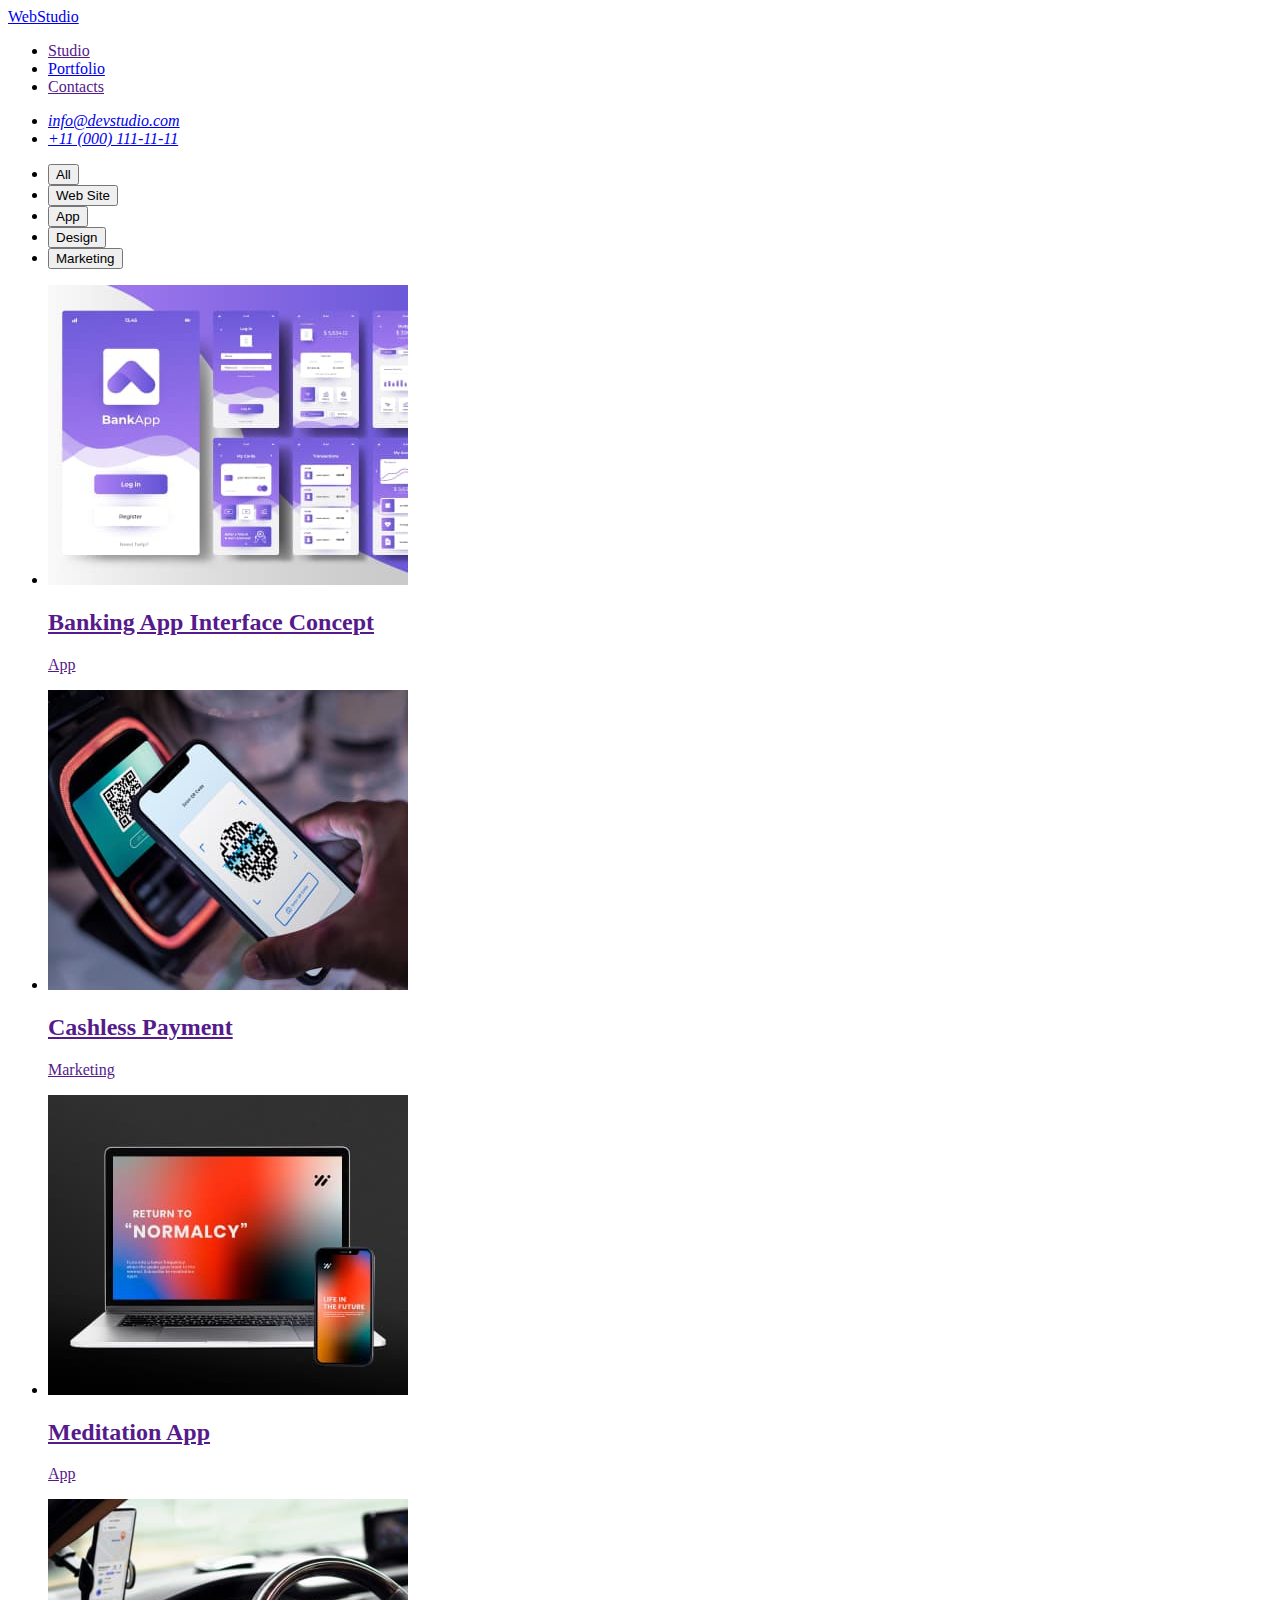
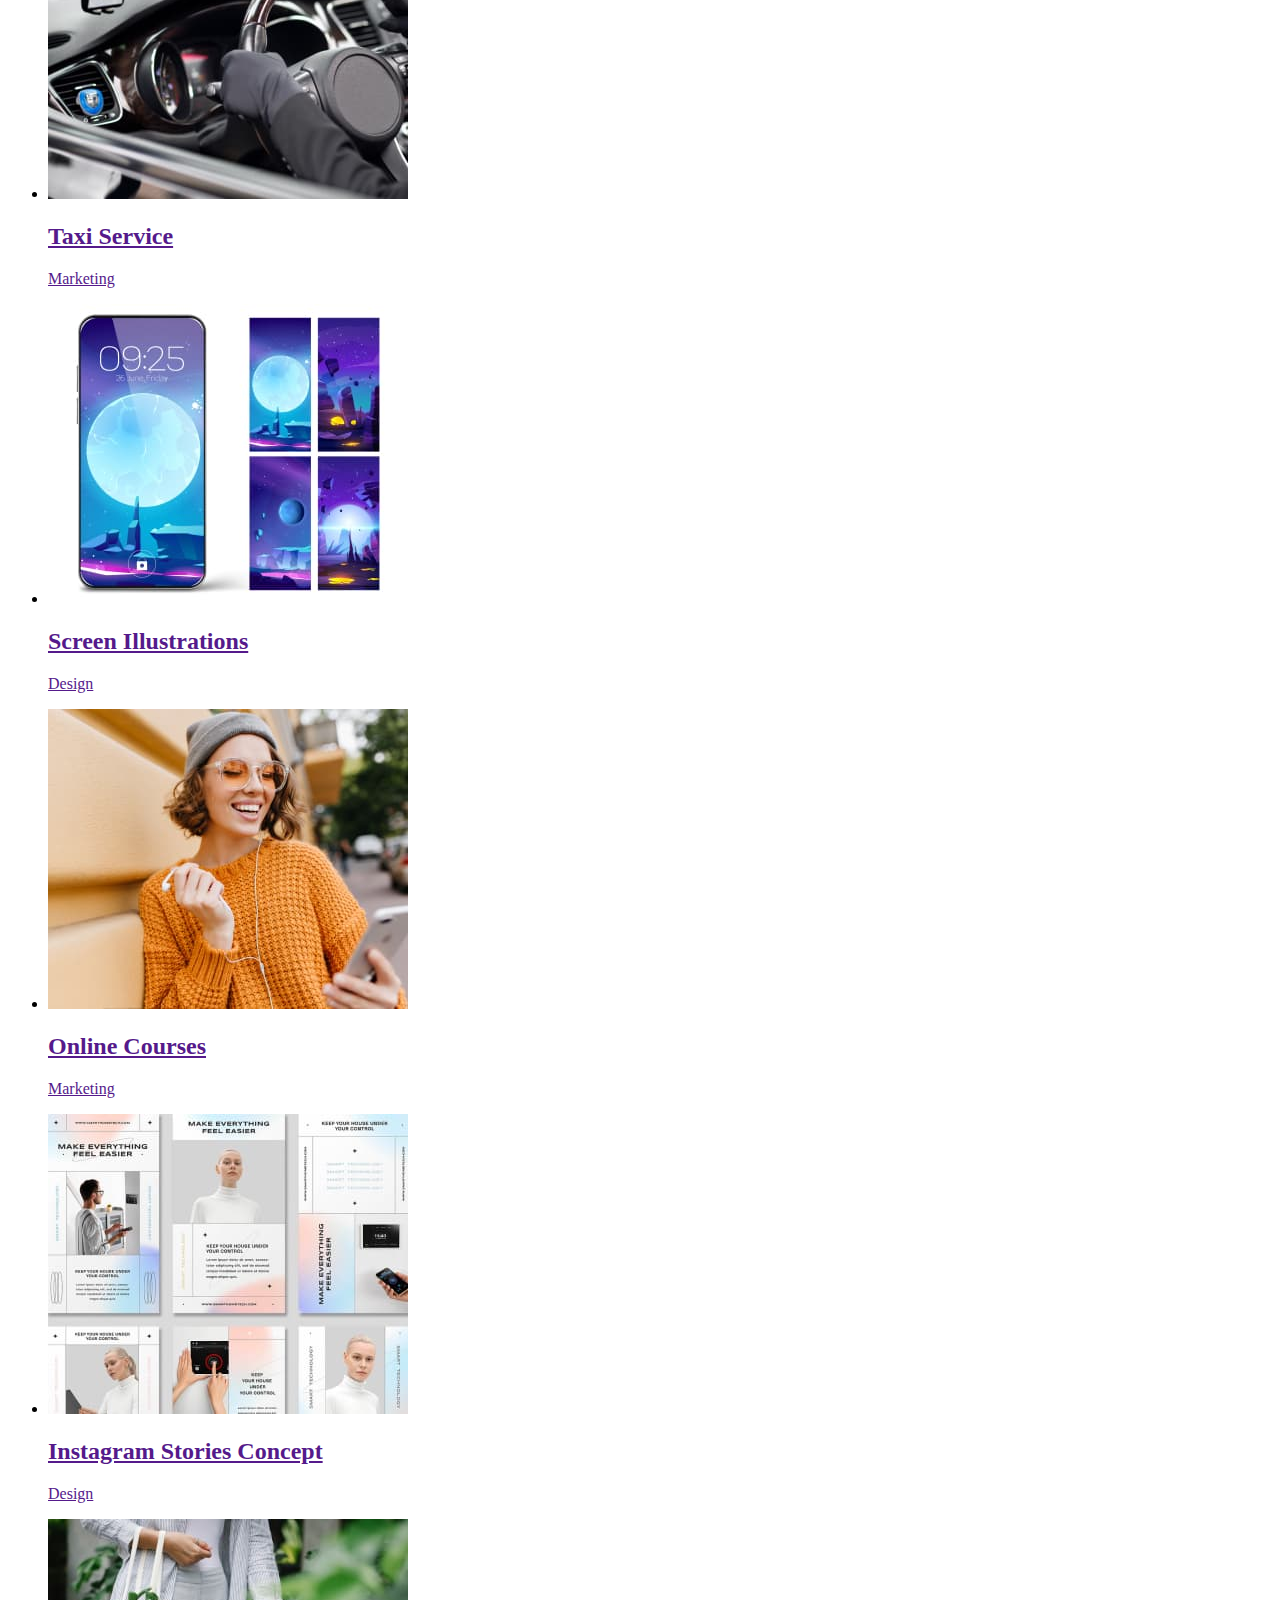
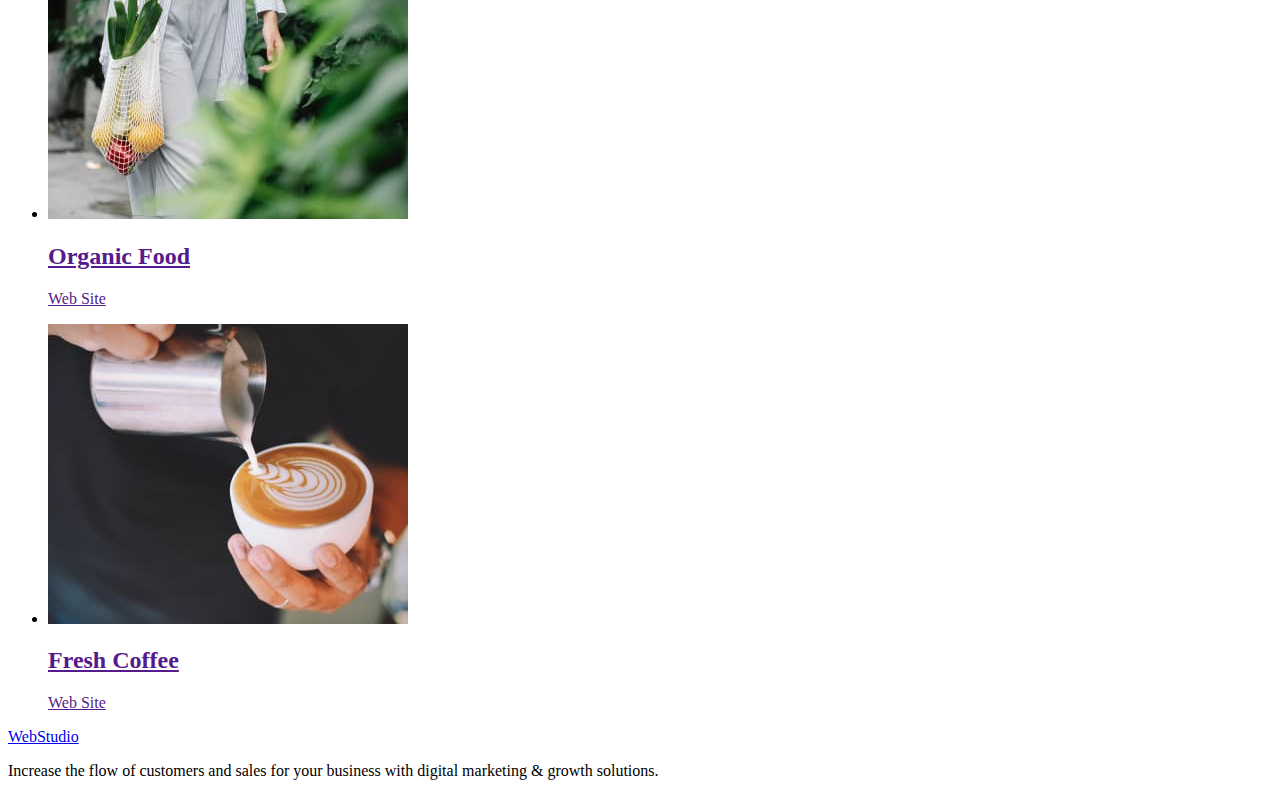
==== portfolio.html @ 2fc7f101 "create portfolio.html" ====
<!DOCTYPE html>
<html lang="en">
    <head>
    <meta charset="UTF-8" />
    <meta http-equiv="X-UA-Compatible" content="IE=edge" />
    <meta name="viewport" content="width=device-width, initial-scale=1.0" />
    <title>Document</title>
    </head>
    <body>
    <header>
    <nav>
        <a href="./index.html">WebStudio</a>
        <ul>
            <li>
            <a href="">Studio</a>
            </li>
            <li>
            <a href="./portfolio.html">Portfolio</a>
            </li>
            <li>
            <a href="">Contacts</a>
            </li>
        </ul>
        </nav>
        <address>
        <ul>
            <li>
            <a href="mailto:info@devstudio.com">info@devstudio.com</a>
            </li>
            <li>
            <a href="tel:+110001111111">+11 (000) 111-11-11</a>
            </li>
        </ul>
        </address>
    </header>
    <main>
        <ul>
        <li>
            <button 
            type="button"
            width: 21px;
            height: 24px;
            >All
            </button>
        </li>
        <li>
            <button
            type="button"
            width: 21px;
            height: 24px;
            >Web Site
            </button>
        </li>
        <li>
            <button
            type="button"
            width: 21px;
            height: 24px;
            >App
            </button>
        </li>
        <li>
            <button
            type="button"
            width: 21px;
            height: 24px;
            >Design
            </button>
        </li>
        <li>
            <button
            type="button"
            width: 21px;
            height: 24px;
            >Marketing
            </button>
        </li>
        </ul>
        <ul>
        <li>
            <a href="">
                <img src="./images/portfolio/pbanking1.jpg" alt="Banking App Interface Concept"/>
                    <h2> Banking App Interface Concept</h2>
                        <p>App</p>
            </a>
        </li>
        <li>
            <a href="">
                <img src="./images/portfolio/ppayment2.jpg" alt="Cashless Payment"/>
                    <h2>Cashless Payment</h2>
                        <p>Marketing</p>
            </a>
        </li>
        <li>
            <a href="">
                <img src="./images/portfolio/pmeditation3.jpg" alt="Meditation App"/>
                    <h2>Meditation App</h2>
                        <p>App</p>
            </a>
        </li>
        <li>
            <a href="">
                <img src="./images/portfolio/ptaxi4.jpg" alt="Taxi Service"/>
                    <h2>Taxi Service</h2>
                        <p>Marketing</p>
            </a>
        </li>
        <li>
            <a href="">
                <img src="./images/portfolio/pscreen5.jpg" alt="Screen Illustrations"/>
                    <h2>Screen Illustrations</h2>
                        <p>Design</p>
            </a>
        </li>
        <li>
            <a href="">
                <img src="./images/portfolio/pcourses6.jpg" alt="Online Courses"/>
                    <h2>Online Courses </h2>
                        <p>Marketing</p>
            </a>
        </li>
        <li>
            <a href="">
                <img src="./images/portfolio/pstories7.jpg" alt="Instagram Stories Concept"/>
                    <h2>Instagram Stories Concept</h2>
                        <p>Design</p>
            </a>
        </li>
        <li>
            <a href="">
                <img src="./images/portfolio/porganic8.jpg" alt="Organic Food"/>
                    <h2>Organic Food</h2>
                        <p>Web Site</p>
            </a>
        </li>
        <li>
            <a href="">
                <img src="./images/portfolio/pcoffee9.jpg" alt="Fresh Coffee"/>
                    <h2>Fresh Coffee</h2>
                        <p>Web Site</p>
            </a>
        </li>
        </ul>
    </main>
    <footer>
        <a href="./index.html">WebStudio</a>
        <p>
        Increase the flow of customers and sales for your business with digital
        marketing & growth solutions.
        </p>
    </footer>
    </body>
</html>
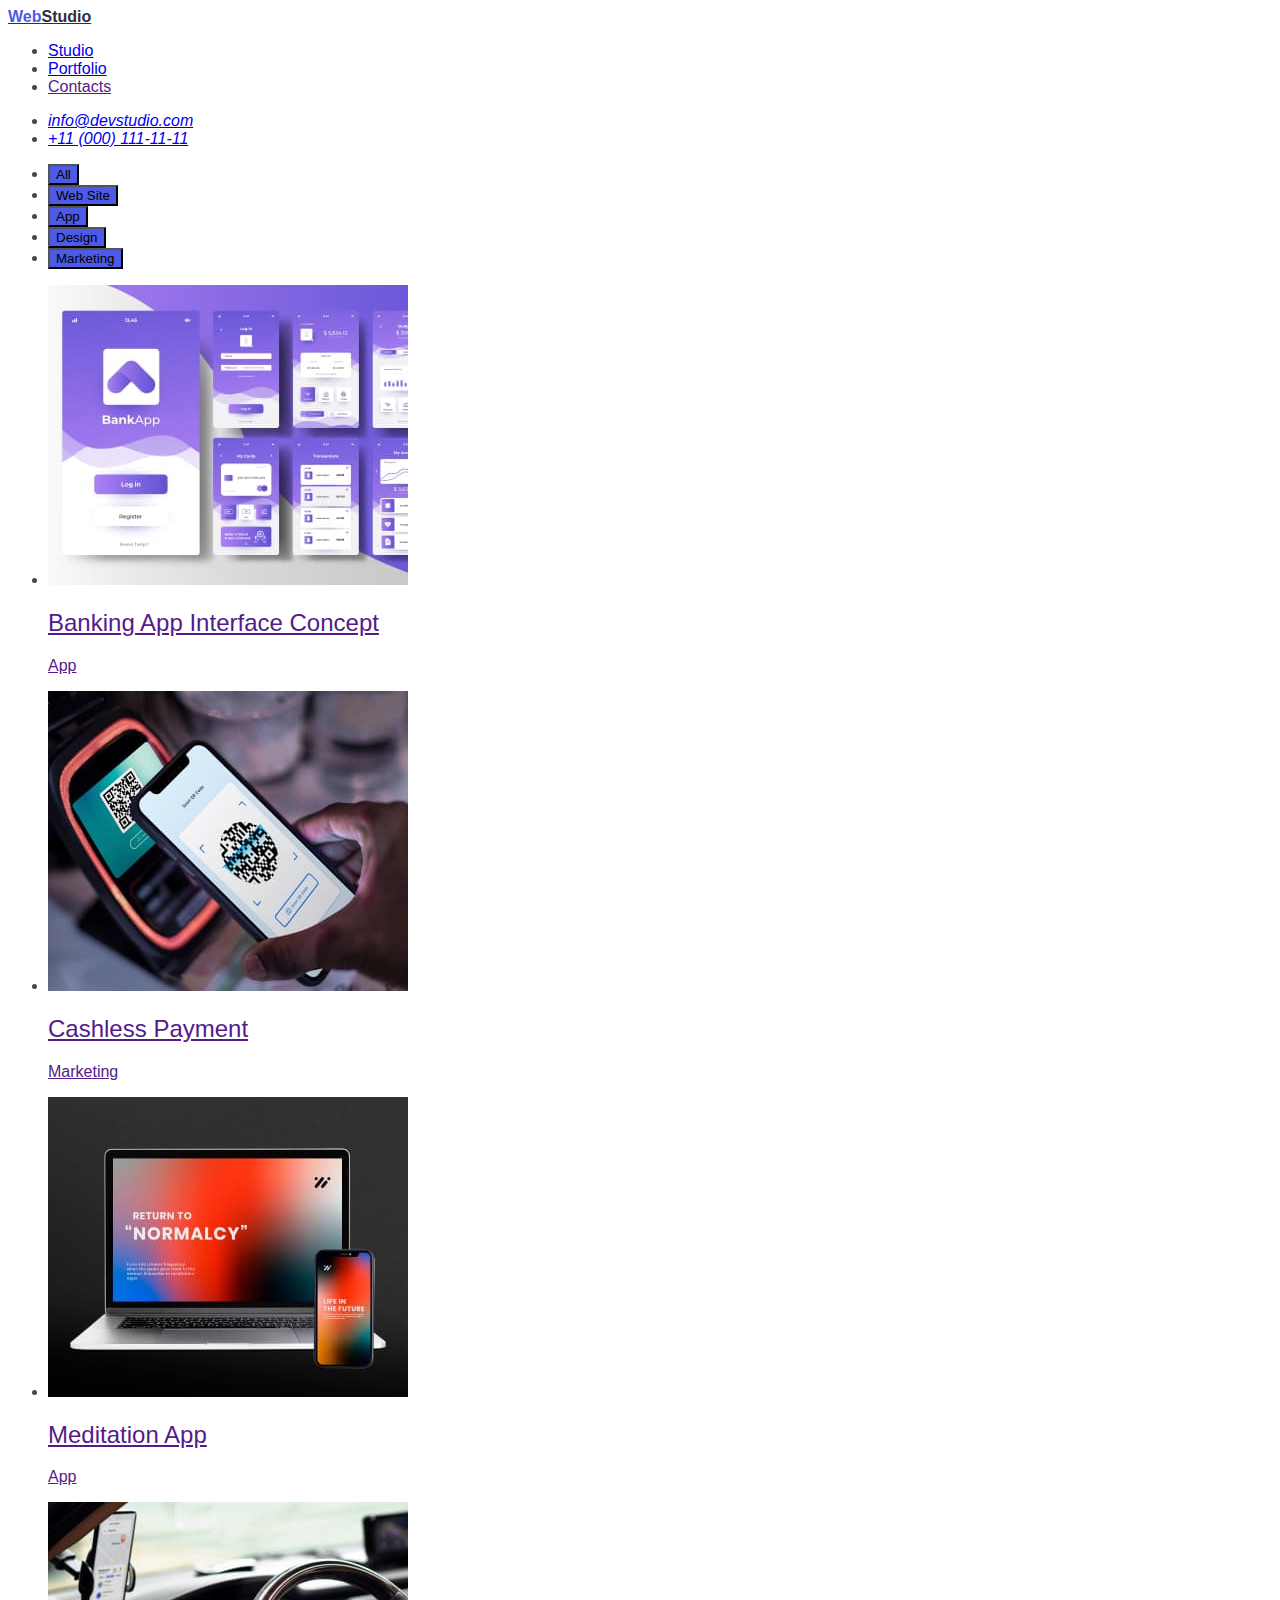
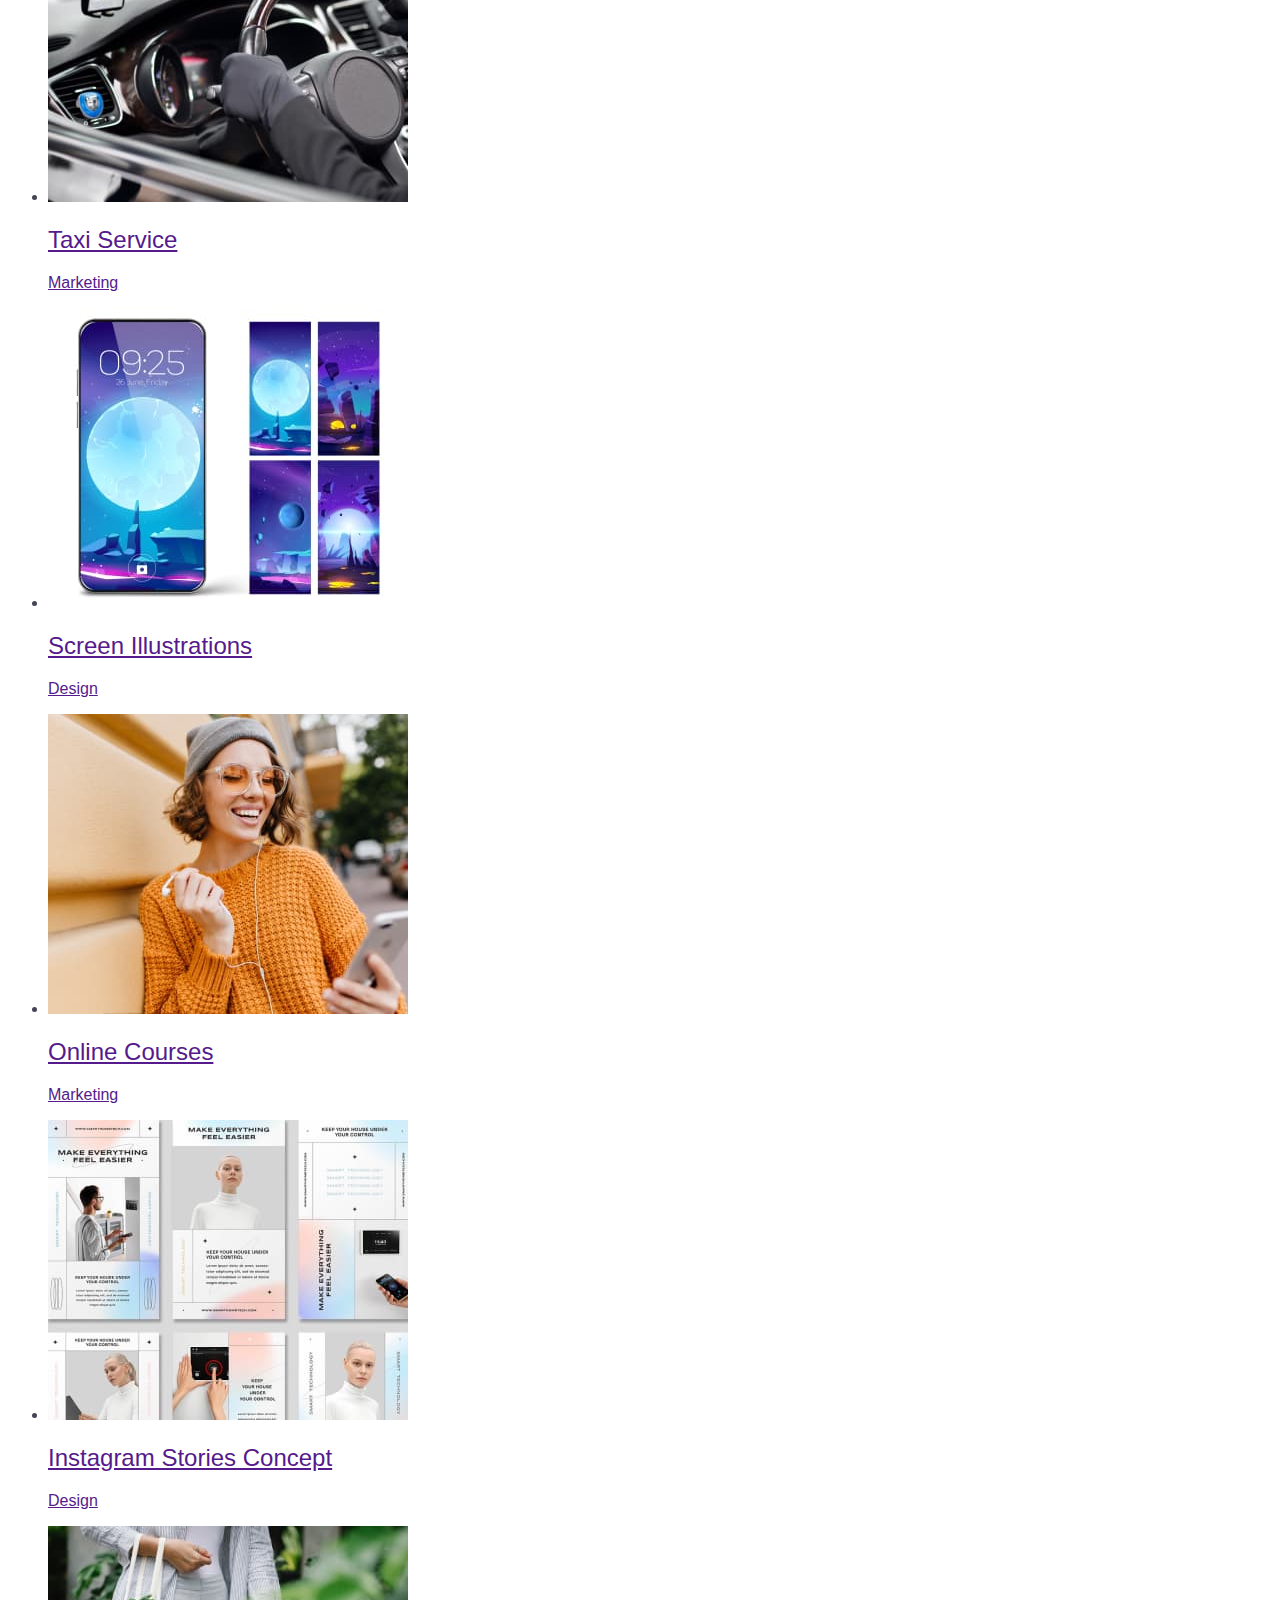
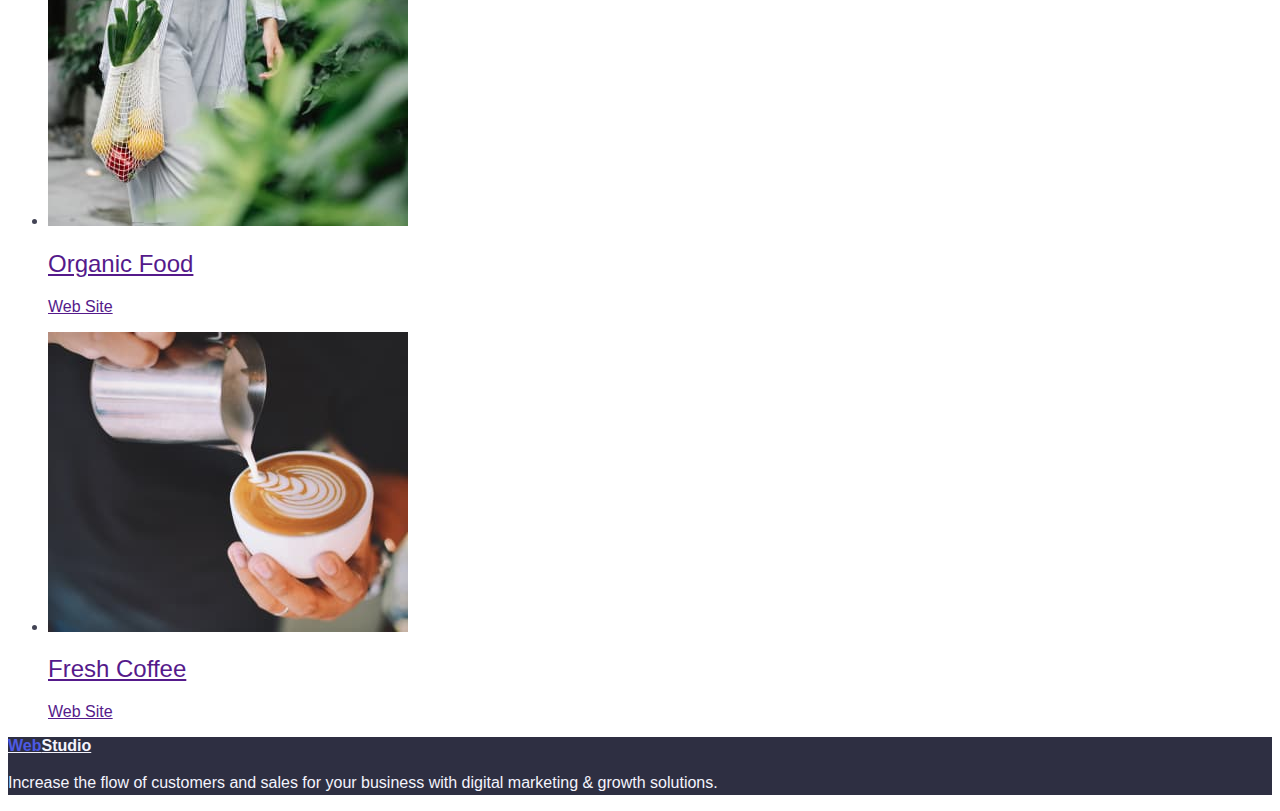
==== commit 9c942f0c: "create css" ====
--- a/portfolio.html
+++ b/portfolio.html
@@ -4,39 +4,49 @@
     <meta charset="UTF-8" />
     <meta http-equiv="X-UA-Compatible" content="IE=edge" />
     <meta name="viewport" content="width=device-width, initial-scale=1.0" />
-    <title>Document</title>
+    <link rel="preconnect" href="https://fonts.googleapis.com">
+    <link rel="preconnect" href="https://fonts.gstatic.com" crossorigin>
+    <link href="https://fonts.googleapis.com/css2?family=Raleway:wght@400;500;700;800;900&display=swap" rel="stylesheet">
+    <link rel="stylesheet" href="./css/styles.css" />
+    <title><Studio>WebStudio</title>
     </head>
     <body>
     <header>
     <nav>
-        <a href="./index.html">WebStudio</a>
-        <ul>
+        <a class="link-head" href="./index.html"
+            ><span class="logo">Web</span>Studio</a
+        >
+        <ul class="navigation">
             <li>
-            <a href="">Studio</a>
+            <a class="link" href="./index.html">Studio</a>
             </li>
             <li>
-            <a href="./portfolio.html">Portfolio</a>
+            <a class="link" href="./portfolio.html">Portfolio</a>
             </li>
             <li>
-            <a href="">Contacts</a>
+            <a class="link" href="">Contacts</a>
             </li>
         </ul>
         </nav>
         <address>
         <ul>
             <li>
-            <a href="mailto:info@devstudio.com">info@devstudio.com</a>
+            <a class="link" href="mailto:info@devstudio.com"
+                >info@devstudio.com</a
+            >
             </li>
             <li>
-            <a href="tel:+110001111111">+11 (000) 111-11-11</a>
+            <a class="link" href="tel:+110001111111">+11 (000) 111-11-11</a>
             </li>
         </ul>
         </address>
     </header>
     <main>
+        <section>
         <ul>
         <li>
             <button 
+            class="button"
             type="button"
             width: 21px;
             height: 24px;
@@ -44,7 +54,8 @@
             </button>
         </li>
         <li>
-            <button
+            <button 
+            class="button"
             type="button"
             width: 21px;
             height: 24px;
@@ -52,7 +63,8 @@
             </button>
         </li>
         <li>
-            <button
+            <button 
+            class="button"
             type="button"
             width: 21px;
             height: 24px;
@@ -60,7 +72,8 @@
             </button>
         </li>
         <li>
-            <button
+            <button 
+            class="button"
             type="button"
             width: 21px;
             height: 24px;
@@ -68,7 +81,8 @@
             </button>
         </li>
         <li>
-            <button
+            <button 
+            class="button"
             type="button"
             width: 21px;
             height: 24px;
@@ -79,72 +93,100 @@
         <ul>
         <li>
             <a href="">
-                <img src="./images/portfolio/pbanking1.jpg" alt="Banking App Interface Concept"/>
-                    <h2> Banking App Interface Concept</h2>
+                <img src="./images/portfolio/pbanking1.jpg" 
+                width: 360px;
+                height: 300px;
+                alt="Banking App Interface Concept"/>
+                    <h2 class="h3"> Banking App Interface Concept</h2>
                         <p>App</p>
             </a>
         </li>
         <li>
             <a href="">
-                <img src="./images/portfolio/ppayment2.jpg" alt="Cashless Payment"/>
-                    <h2>Cashless Payment</h2>
+                <img src="./images/portfolio/ppayment2.jpg" 
+                width: 360px;
+                height: 300px;
+                alt="Cashless Payment"/>
+                    <h2 class="h3">Cashless Payment</h2>
                         <p>Marketing</p>
             </a>
         </li>
         <li>
             <a href="">
-                <img src="./images/portfolio/pmeditation3.jpg" alt="Meditation App"/>
-                    <h2>Meditation App</h2>
+                <img src="./images/portfolio/pmeditation3.jpg" 
+                width: 360px;
+                height: 300px;
+                alt="Meditation App"/>
+                    <h2 class="h3">Meditation App</h2>
                         <p>App</p>
             </a>
         </li>
         <li>
             <a href="">
-                <img src="./images/portfolio/ptaxi4.jpg" alt="Taxi Service"/>
-                    <h2>Taxi Service</h2>
+                <img src="./images/portfolio/ptaxi4.jpg"
+                width: 360px;
+                height: 300px;
+                alt="Taxi Service"/>
+                    <h2 class="h3">Taxi Service</h2>
                         <p>Marketing</p>
             </a>
         </li>
         <li>
             <a href="">
-                <img src="./images/portfolio/pscreen5.jpg" alt="Screen Illustrations"/>
-                    <h2>Screen Illustrations</h2>
+                <img src="./images/portfolio/pscreen5.jpg" 
+                width: 360px;
+                height: 300px;
+                alt="Screen Illustrations"/>
+                    <h2 class="h3">Screen Illustrations</h2>
                         <p>Design</p>
             </a>
         </li>
         <li>
             <a href="">
-                <img src="./images/portfolio/pcourses6.jpg" alt="Online Courses"/>
-                    <h2>Online Courses </h2>
+                <img src="./images/portfolio/pcourses6.jpg" 
+                width: 360px;
+                height: 300px;
+                alt="Online Courses"/>
+                    <h2 class="h3">Online Courses </h2>
                         <p>Marketing</p>
             </a>
         </li>
         <li>
             <a href="">
-                <img src="./images/portfolio/pstories7.jpg" alt="Instagram Stories Concept"/>
-                    <h2>Instagram Stories Concept</h2>
+                <img src="./images/portfolio/pstories7.jpg" 
+                width: 360px;
+                height: 300px;
+                alt="Instagram Stories Concept"/>
+                    <h2 class="h3">Instagram Stories Concept</h2>
                         <p>Design</p>
             </a>
         </li>
         <li>
             <a href="">
-                <img src="./images/portfolio/porganic8.jpg" alt="Organic Food"/>
-                    <h2>Organic Food</h2>
+                <img src="./images/portfolio/porganic8.jpg" 
+                width: 360px;
+                height: 300px;
+                alt="Organic Food"/>
+                    <h2 class="h3">Organic Food</h2>
                         <p>Web Site</p>
             </a>
         </li>
         <li>
             <a href="">
-                <img src="./images/portfolio/pcoffee9.jpg" alt="Fresh Coffee"/>
-                    <h2>Fresh Coffee</h2>
+                <img src="./images/portfolio/pcoffee9.jpg" 
+                width: 360px;
+                height: 300px;
+                alt="Fresh Coffee"/>
+                    <h2 class="h3">Fresh Coffee</h2>
                         <p>Web Site</p>
             </a>
         </li>
         </ul>
+        </section>
     </main>
-    <footer>
-        <a href="./index.html">WebStudio</a>
-        <p>
+    <footer class="footer">
+        <a class="link-logo" href="./index.html"><span class="logo">Web</span>Studio</a>
+        <p class="text-p">
         Increase the flow of customers and sales for your business with digital
         marketing & growth solutions.
         </p>
--- a/css/styles.css
+++ b/css/styles.css
@@ -0,0 +1,53 @@
+.button {
+  cursor: pointer;
+  background-color: #4d5ae5;
+}
+.button:hover {
+  background-color: #404bbf;
+}
+.logo {
+  color: #4d5ae5;
+}
+.link:active {
+  color: #404bbf;
+}
+.link:hover {
+  color: #404bbf;
+}
+.link-logo {
+  font-weight: 800;
+  color: #f4f4fd;
+}
+.link-head {
+  font-weight: 800;
+  color: #2e2f42;
+}
+body {
+  font-family: "Roboto", sans-serif;
+  color: #434455;
+}
+.h1 {
+  font-weight: 700;
+  font-size: 56px;
+}
+.text {
+  font-size: 16px;
+  line-height: 1.5;
+}
+.navigation {
+  font-weight: 500;
+}
+.h3 {
+  font-weight: 500;
+}
+.footer {
+  background-color: #2e2f42;
+}
+.text-p {
+  color: #f4f4fd;
+  font-size: 16px;
+  line-height: 1.5;
+}
+.section1 {
+  background-color: #2e2f42;
+}
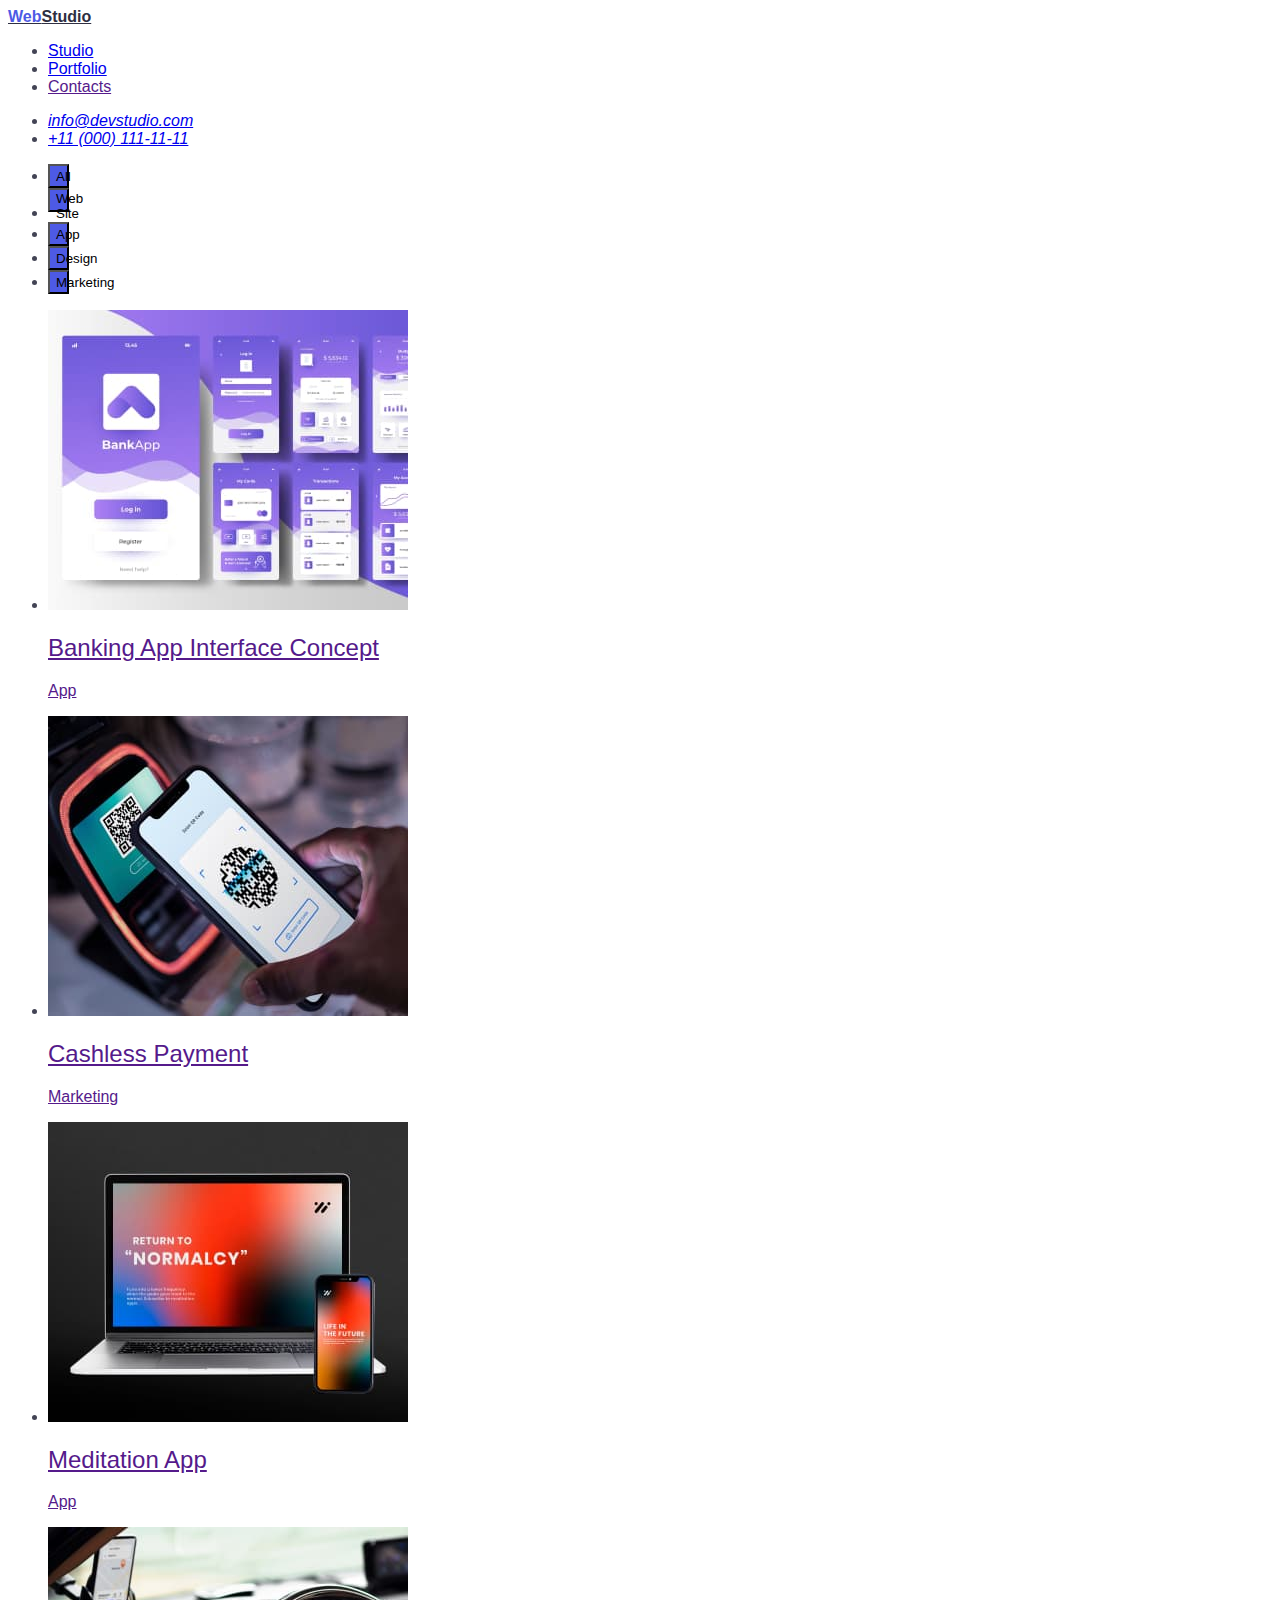
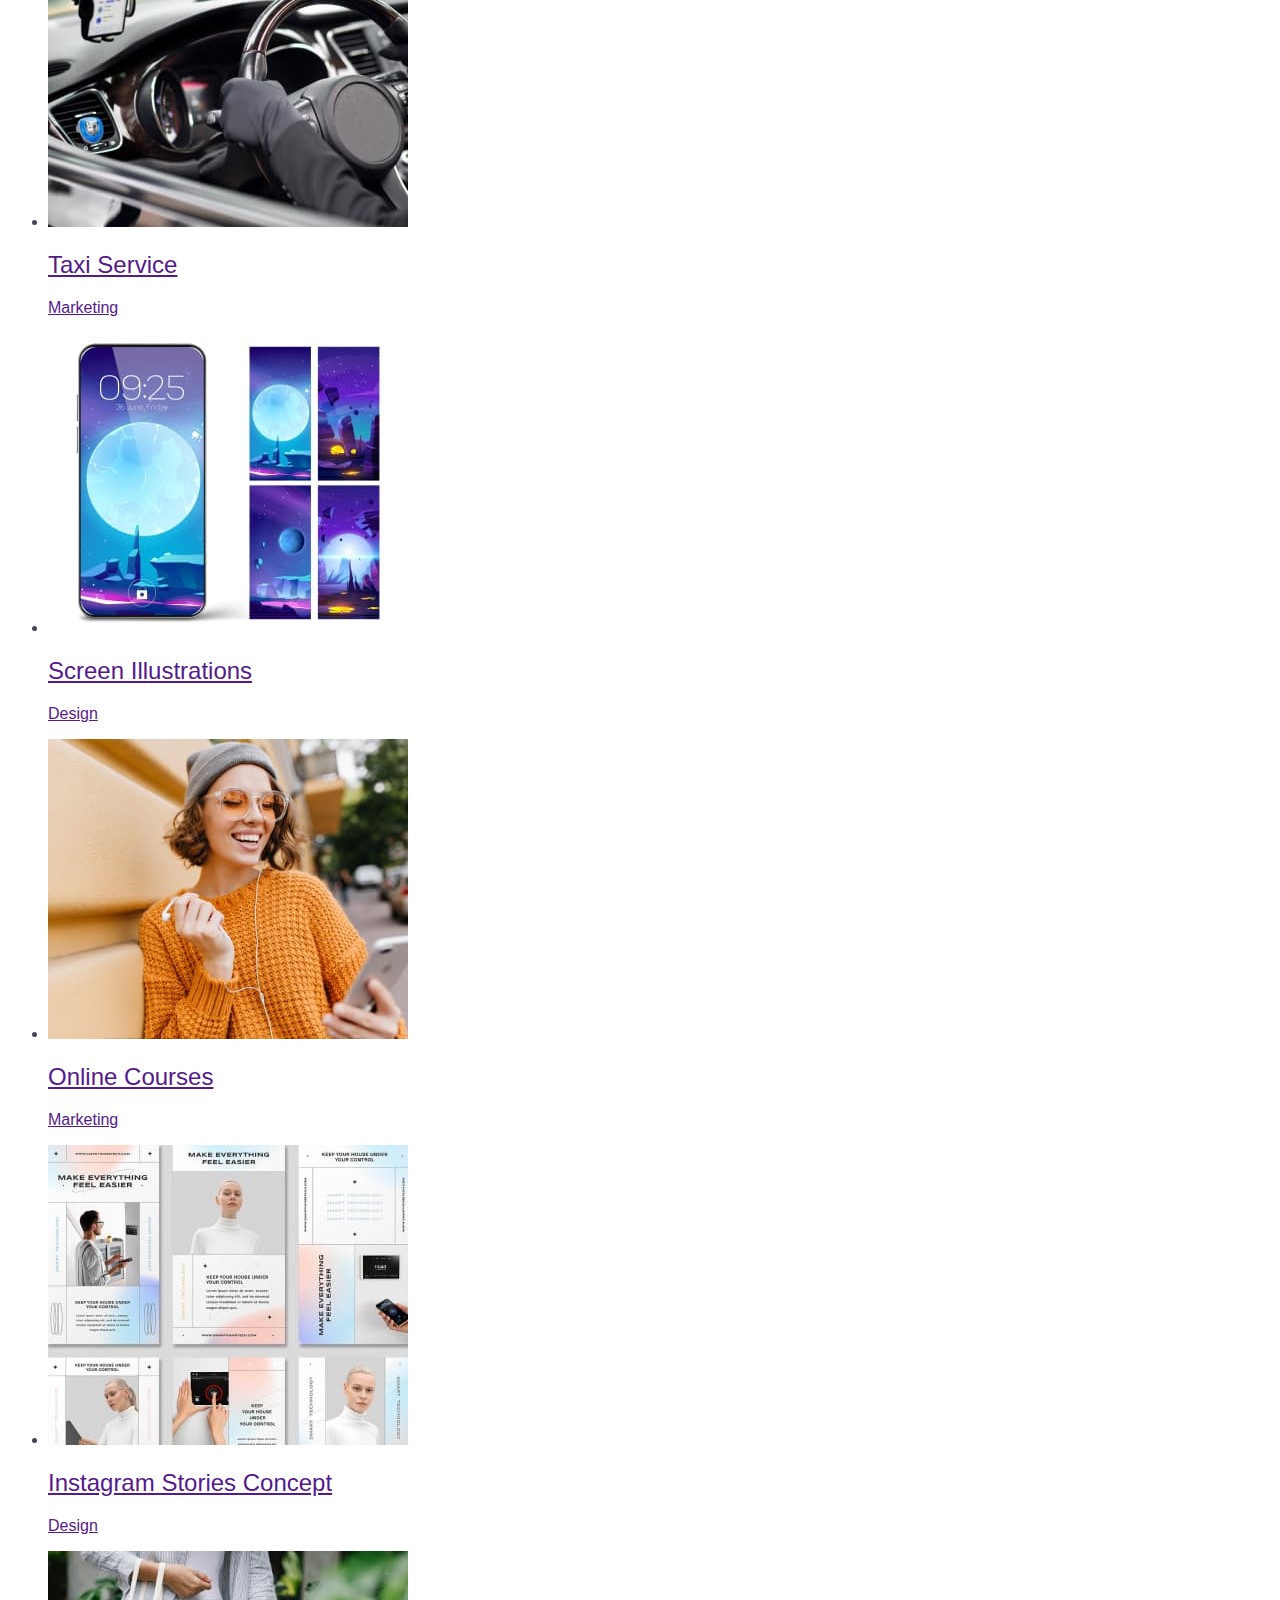
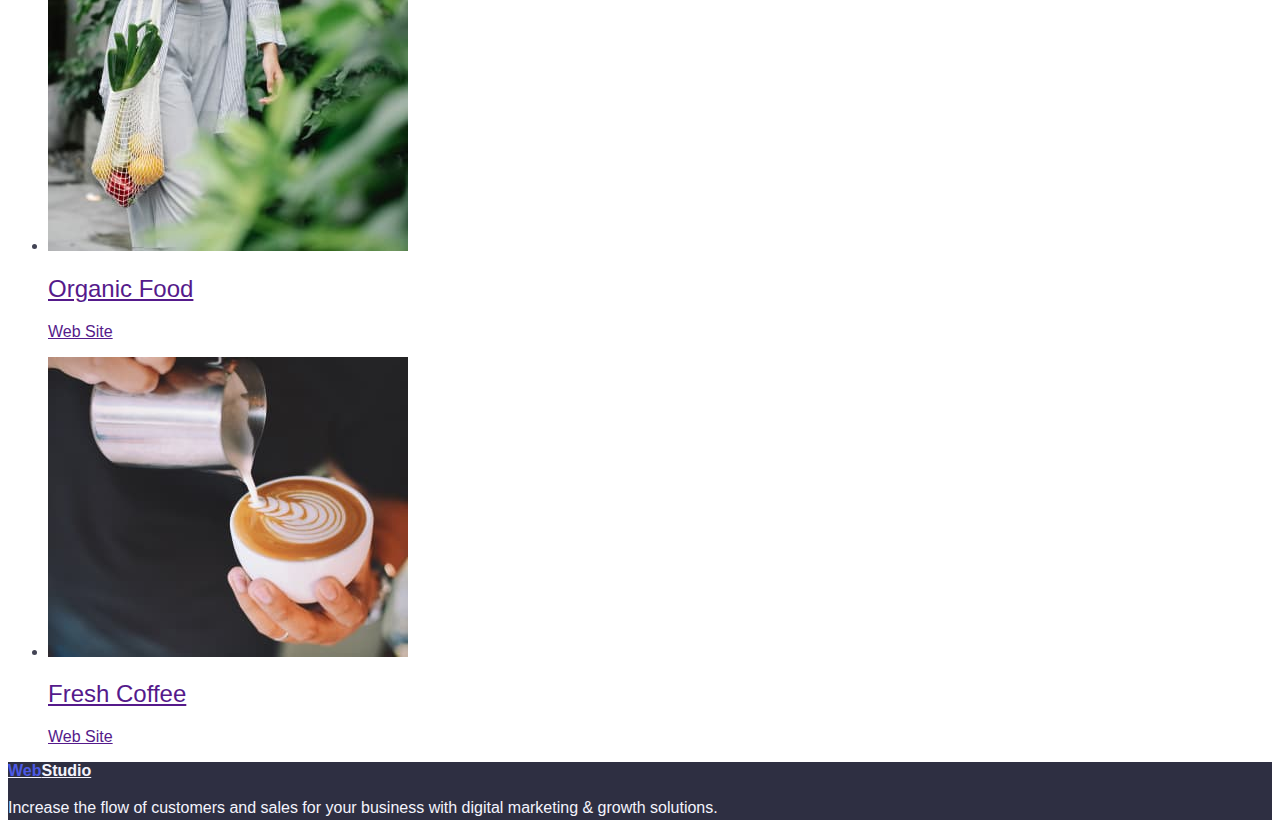
==== commit 188ee98f: "bug fixed" ====
--- a/portfolio.html
+++ b/portfolio.html
@@ -1,195 +1,218 @@
 <!DOCTYPE html>
 <html lang="en">
-    <head>
+  <head>
     <meta charset="UTF-8" />
     <meta http-equiv="X-UA-Compatible" content="IE=edge" />
     <meta name="viewport" content="width=device-width, initial-scale=1.0" />
-    <link rel="preconnect" href="https://fonts.googleapis.com">
-    <link rel="preconnect" href="https://fonts.gstatic.com" crossorigin>
-    <link href="https://fonts.googleapis.com/css2?family=Raleway:wght@400;500;700;800;900&display=swap" rel="stylesheet">
+    <link rel="preconnect" href="https://fonts.googleapis.com" />
+    <link rel="preconnect" href="https://fonts.gstatic.com" crossorigin />
+    <link
+      href="https://fonts.googleapis.com/css2?family=Raleway:wght@400;500;700;800;900&display=swap"
+      rel="stylesheet"
+    />
     <link rel="stylesheet" href="./css/styles.css" />
     <title><Studio>WebStudio</title>
-    </head>
-    <body>
+  </head>
+  <body>
     <header>
-    <nav>
+      <nav>
         <a class="link-head" href="./index.html"
-            ><span class="logo">Web</span>Studio</a
+          ><span class="logo">Web</span>Studio</a
         >
         <ul class="navigation">
-            <li>
+          <li>
             <a class="link" href="./index.html">Studio</a>
-            </li>
-            <li>
+          </li>
+          <li>
             <a class="link" href="./portfolio.html">Portfolio</a>
-            </li>
-            <li>
+          </li>
+          <li>
             <a class="link" href="">Contacts</a>
-            </li>
-        </ul>
-        </nav>
-        <address>
+          </li>
+        </ul>
+      </nav>
+      <address>
         <ul>
-            <li>
+          <li>
             <a class="link" href="mailto:info@devstudio.com"
-                >info@devstudio.com</a
-            >
-            </li>
-            <li>
+              >info@devstudio.com</a
+            >
+          </li>
+          <li>
             <a class="link" href="tel:+110001111111">+11 (000) 111-11-11</a>
-            </li>
-        </ul>
-        </address>
+          </li>
+        </ul>
+      </address>
     </header>
     <main>
-        <section>
+      <section>
         <ul>
-        <li>
-            <button 
-            class="button"
-            type="button"
-            width: 21px;
-            height: 24px;
-            >All
-            </button>
-        </li>
-        <li>
-            <button 
-            class="button"
-            type="button"
-            width: 21px;
-            height: 24px;
-            >Web Site
-            </button>
-        </li>
-        <li>
-            <button 
-            class="button"
-            type="button"
-            width: 21px;
-            height: 24px;
-            >App
-            </button>
-        </li>
-        <li>
-            <button 
-            class="button"
-            type="button"
-            width: 21px;
-            height: 24px;
-            >Design
-            </button>
-        </li>
-        <li>
-            <button 
-            class="button"
-            type="button"
-            width: 21px;
-            height: 24px;
-            >Marketing
-            </button>
-        </li>
+          <li>
+            <button
+              class="button"
+              type="button"
+              style="width: 21px; height: 24px"
+            >
+              All
+            </button>
+          </li>
+          <li>
+            <button
+              class="button"
+              type="button"
+              style="width: 21px; height: 24px"
+            >
+              Web Site
+            </button>
+          </li>
+          <li>
+            <button
+              class="button"
+              type="button"
+              style="width: 21px; height: 24px"
+            >
+              App
+            </button>
+          </li>
+          <li>
+            <button
+              class="button"
+              type="button"
+              style="width: 21px; height: 24px"
+            >
+              Design
+            </button>
+          </li>
+          <li>
+            <button
+              class="button"
+              type="button"
+              style="width: 21px; height: 24px"
+            >
+              Marketing
+            </button>
+          </li>
         </ul>
         <ul>
-        <li>
-            <a href="">
-                <img src="./images/portfolio/pbanking1.jpg" 
-                width: 360px;
-                height: 300px;
-                alt="Banking App Interface Concept"/>
-                    <h2 class="h3"> Banking App Interface Concept</h2>
-                        <p>App</p>
-            </a>
-        </li>
-        <li>
-            <a href="">
-                <img src="./images/portfolio/ppayment2.jpg" 
-                width: 360px;
-                height: 300px;
-                alt="Cashless Payment"/>
-                    <h2 class="h3">Cashless Payment</h2>
-                        <p>Marketing</p>
-            </a>
-        </li>
-        <li>
-            <a href="">
-                <img src="./images/portfolio/pmeditation3.jpg" 
-                width: 360px;
-                height: 300px;
-                alt="Meditation App"/>
-                    <h2 class="h3">Meditation App</h2>
-                        <p>App</p>
-            </a>
-        </li>
-        <li>
-            <a href="">
-                <img src="./images/portfolio/ptaxi4.jpg"
-                width: 360px;
-                height: 300px;
-                alt="Taxi Service"/>
-                    <h2 class="h3">Taxi Service</h2>
-                        <p>Marketing</p>
-            </a>
-        </li>
-        <li>
-            <a href="">
-                <img src="./images/portfolio/pscreen5.jpg" 
-                width: 360px;
-                height: 300px;
-                alt="Screen Illustrations"/>
-                    <h2 class="h3">Screen Illustrations</h2>
-                        <p>Design</p>
-            </a>
-        </li>
-        <li>
-            <a href="">
-                <img src="./images/portfolio/pcourses6.jpg" 
-                width: 360px;
-                height: 300px;
-                alt="Online Courses"/>
-                    <h2 class="h3">Online Courses </h2>
-                        <p>Marketing</p>
-            </a>
-        </li>
-        <li>
-            <a href="">
-                <img src="./images/portfolio/pstories7.jpg" 
-                width: 360px;
-                height: 300px;
-                alt="Instagram Stories Concept"/>
-                    <h2 class="h3">Instagram Stories Concept</h2>
-                        <p>Design</p>
-            </a>
-        </li>
-        <li>
-            <a href="">
-                <img src="./images/portfolio/porganic8.jpg" 
-                width: 360px;
-                height: 300px;
-                alt="Organic Food"/>
-                    <h2 class="h3">Organic Food</h2>
-                        <p>Web Site</p>
-            </a>
-        </li>
-        <li>
-            <a href="">
-                <img src="./images/portfolio/pcoffee9.jpg" 
-                width: 360px;
-                height: 300px;
-                alt="Fresh Coffee"/>
-                    <h2 class="h3">Fresh Coffee</h2>
-                        <p>Web Site</p>
-            </a>
-        </li>
-        </ul>
-        </section>
+          <li>
+            <a href="">
+              <img
+                src="./images/portfolio/pbanking1.jpg"
+                width="360"
+                height="300"
+                alt="Banking App Interface Concept"
+              />
+              <h2 class="h3">Banking App Interface Concept</h2>
+              <p>App</p>
+            </a>
+          </li>
+          <li>
+            <a href="">
+              <img
+                src="./images/portfolio/ppayment2.jpg"
+                width="360"
+                height="300"
+                alt="Cashless Payment"
+              />
+              <h2 class="h3">Cashless Payment</h2>
+              <p>Marketing</p>
+            </a>
+          </li>
+          <li>
+            <a href="">
+              <img
+                src="./images/portfolio/pmeditation3.jpg"
+                width="360"
+                height="300"
+                alt="Meditation App"
+              />
+              <h2 class="h3">Meditation App</h2>
+              <p>App</p>
+            </a>
+          </li>
+          <li>
+            <a href="">
+              <img
+                src="./images/portfolio/ptaxi4.jpg"
+                width="360"
+                height="300"
+                alt="Taxi Service"
+              />
+              <h2 class="h3">Taxi Service</h2>
+              <p>Marketing</p>
+            </a>
+          </li>
+          <li>
+            <a href="">
+              <img
+                src="./images/portfolio/pscreen5.jpg"
+                width="360"
+                height="300"
+                alt="Screen Illustrations"
+              />
+              <h2 class="h3">Screen Illustrations</h2>
+              <p>Design</p>
+            </a>
+          </li>
+          <li>
+            <a href="">
+              <img
+                src="./images/portfolio/pcourses6.jpg"
+                width="360"
+                height="300"
+                alt="Online Courses"
+              />
+              <h2 class="h3">Online Courses</h2>
+              <p>Marketing</p>
+            </a>
+          </li>
+          <li>
+            <a href="">
+              <img
+                src="./images/portfolio/pstories7.jpg"
+                width="360"
+                height="300"
+                alt="Instagram Stories Concept"
+              />
+              <h2 class="h3">Instagram Stories Concept</h2>
+              <p>Design</p>
+            </a>
+          </li>
+          <li>
+            <a href="">
+              <img
+                src="./images/portfolio/porganic8.jpg"
+                width="360"
+                height="300"
+                alt="Organic Food"
+              />
+              <h2 class="h3">Organic Food</h2>
+              <p>Web Site</p>
+            </a>
+          </li>
+          <li>
+            <a href="">
+              <img
+                src="./images/portfolio/pcoffee9.jpg"
+                width="360"
+                height="300"
+                alt="Fresh Coffee"
+              />
+              <h2 class="h3">Fresh Coffee</h2>
+              <p>Web Site</p>
+            </a>
+          </li>
+        </ul>
+      </section>
     </main>
     <footer class="footer">
-        <a class="link-logo" href="./index.html"><span class="logo">Web</span>Studio</a>
-        <p class="text-p">
+      <a class="link-logo" href="./index.html"
+        ><span class="logo">Web</span>Studio</a
+      >
+      <p class="text-p">
         Increase the flow of customers and sales for your business with digital
         marketing & growth solutions.
-        </p>
+      </p>
     </footer>
-    </body>
+  </body>
 </html>
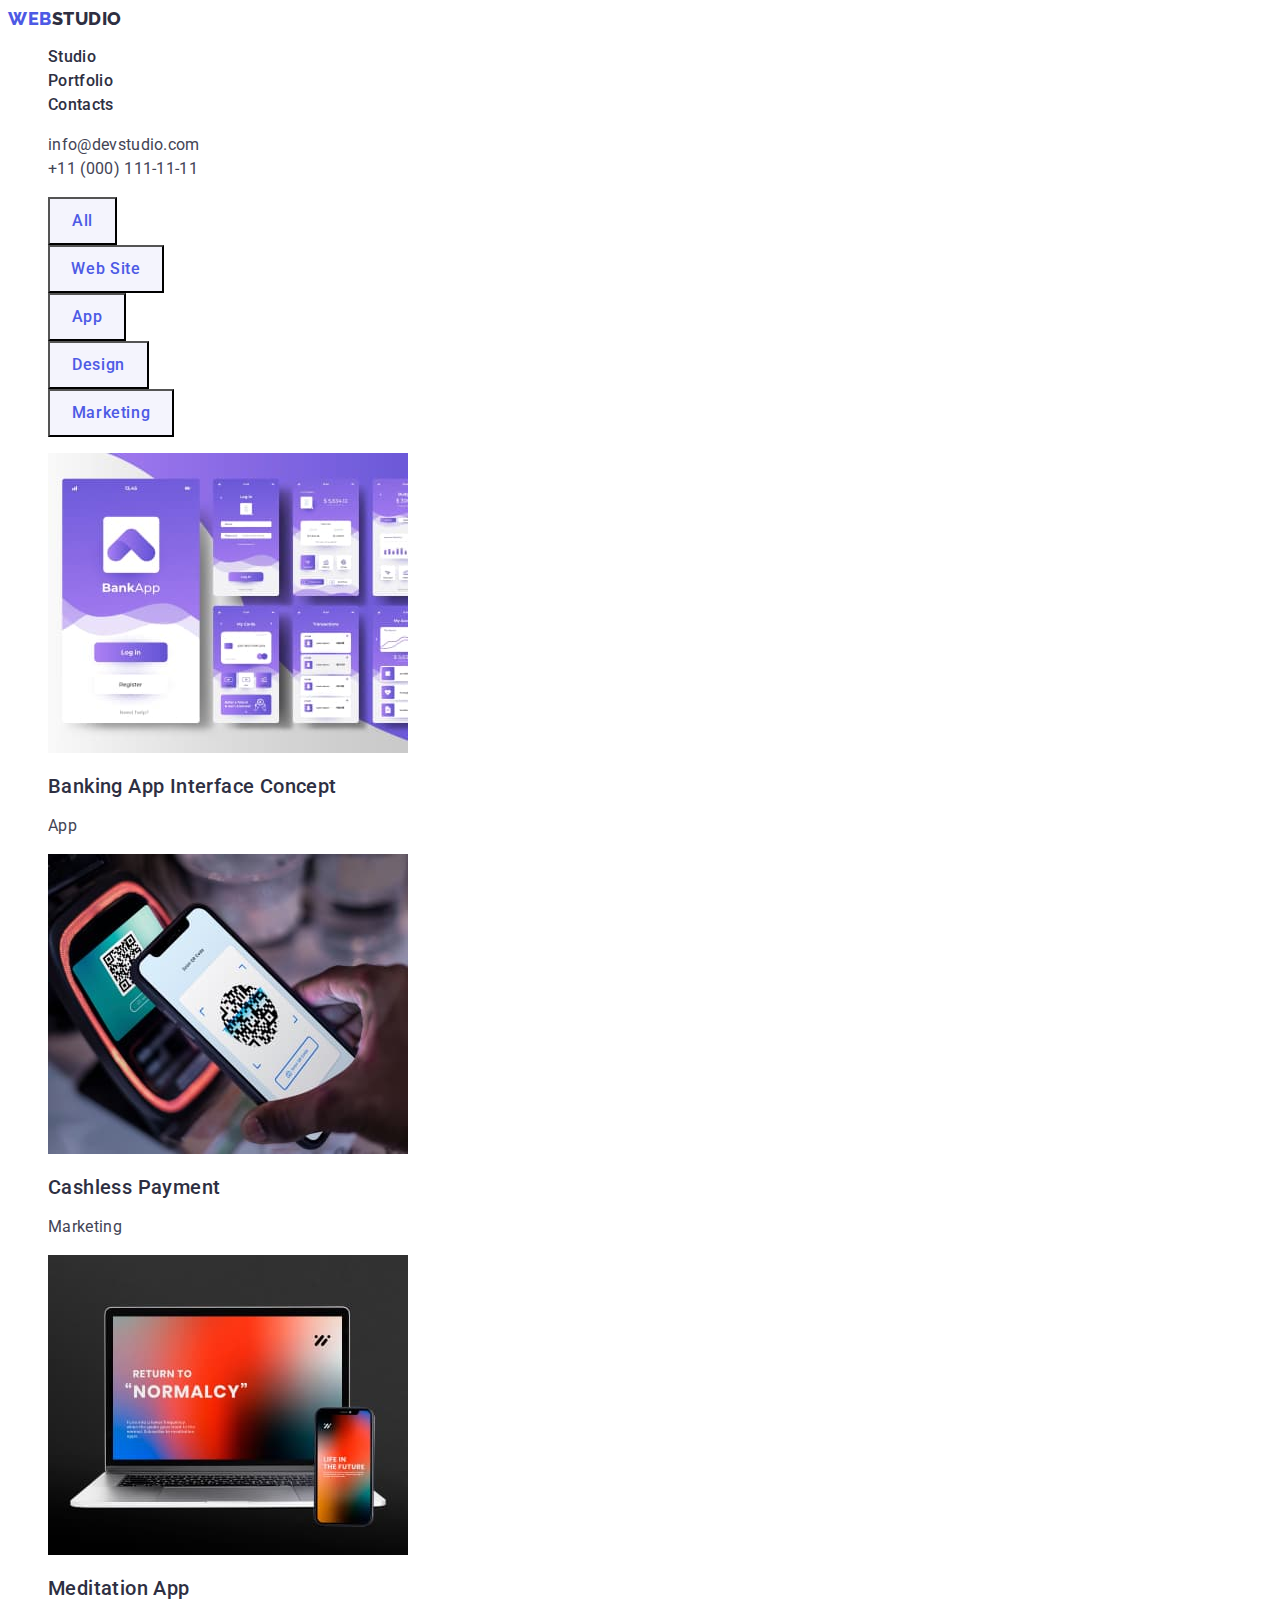
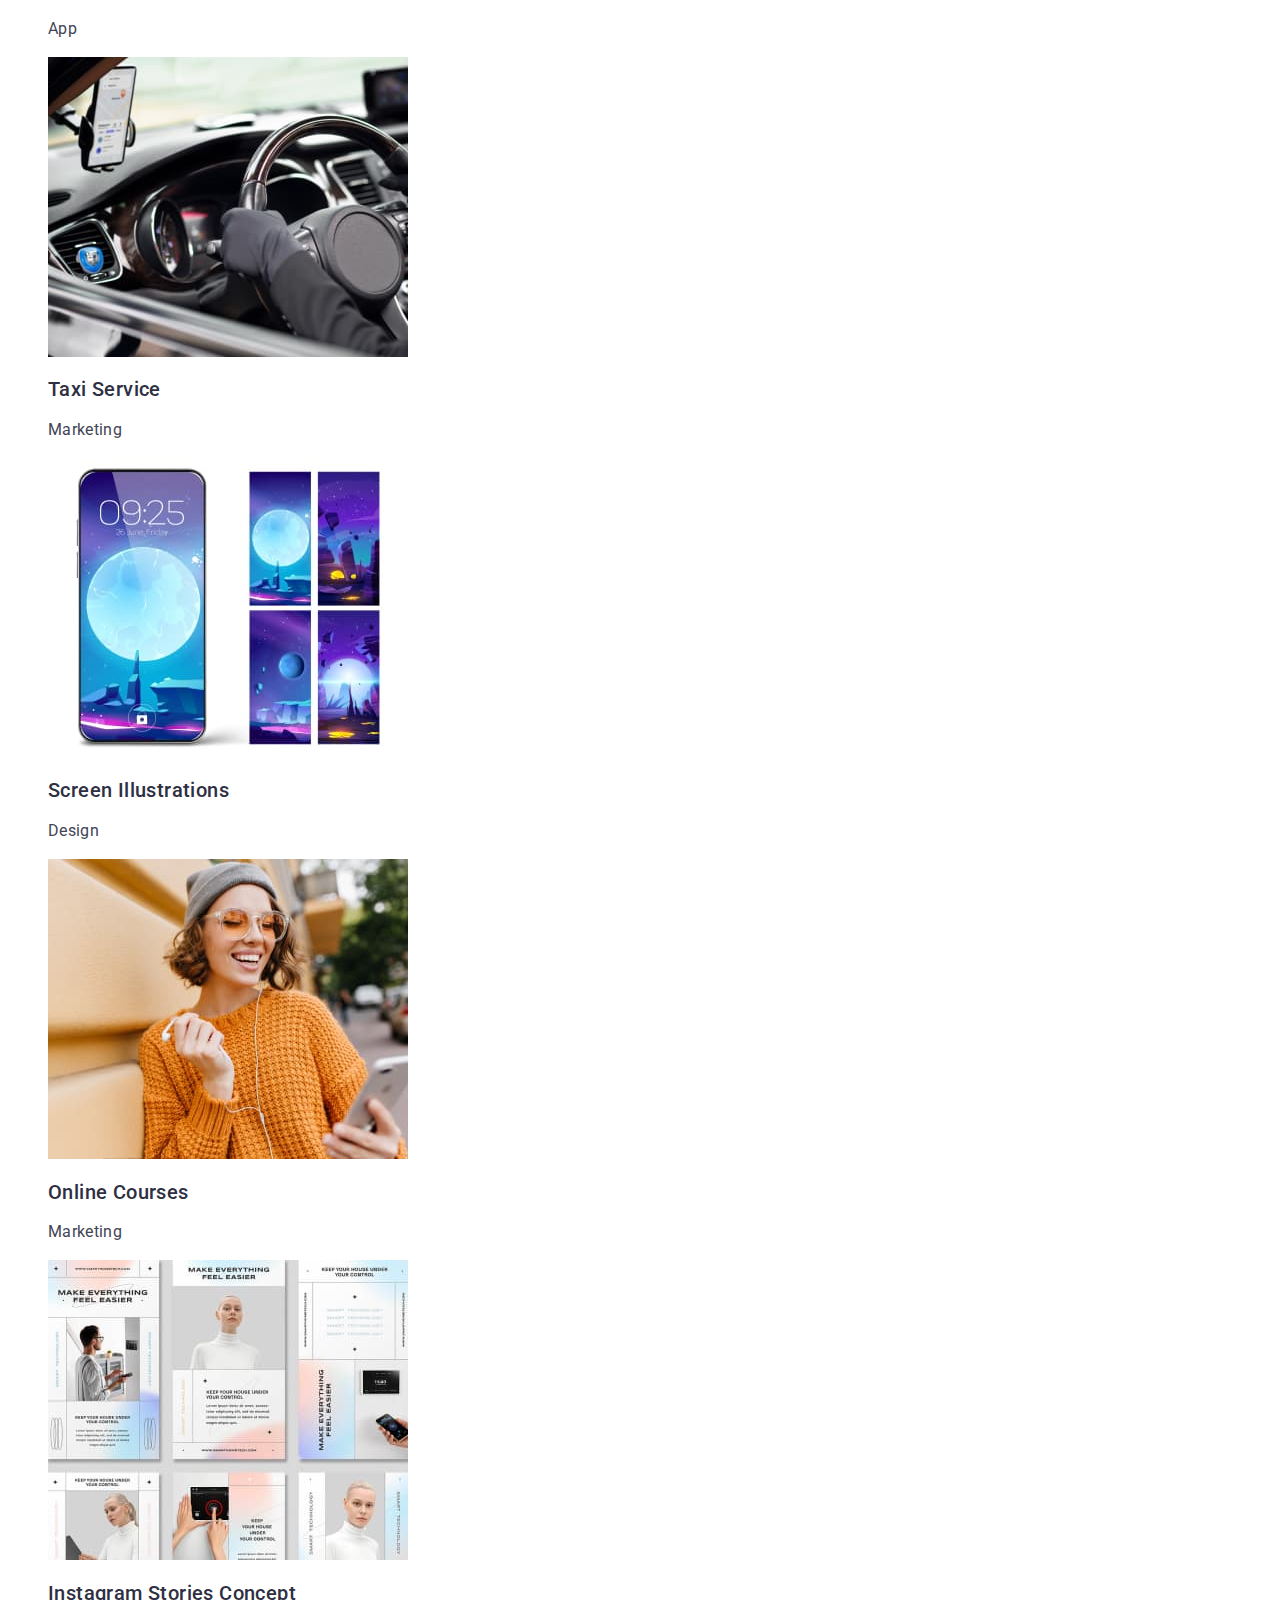
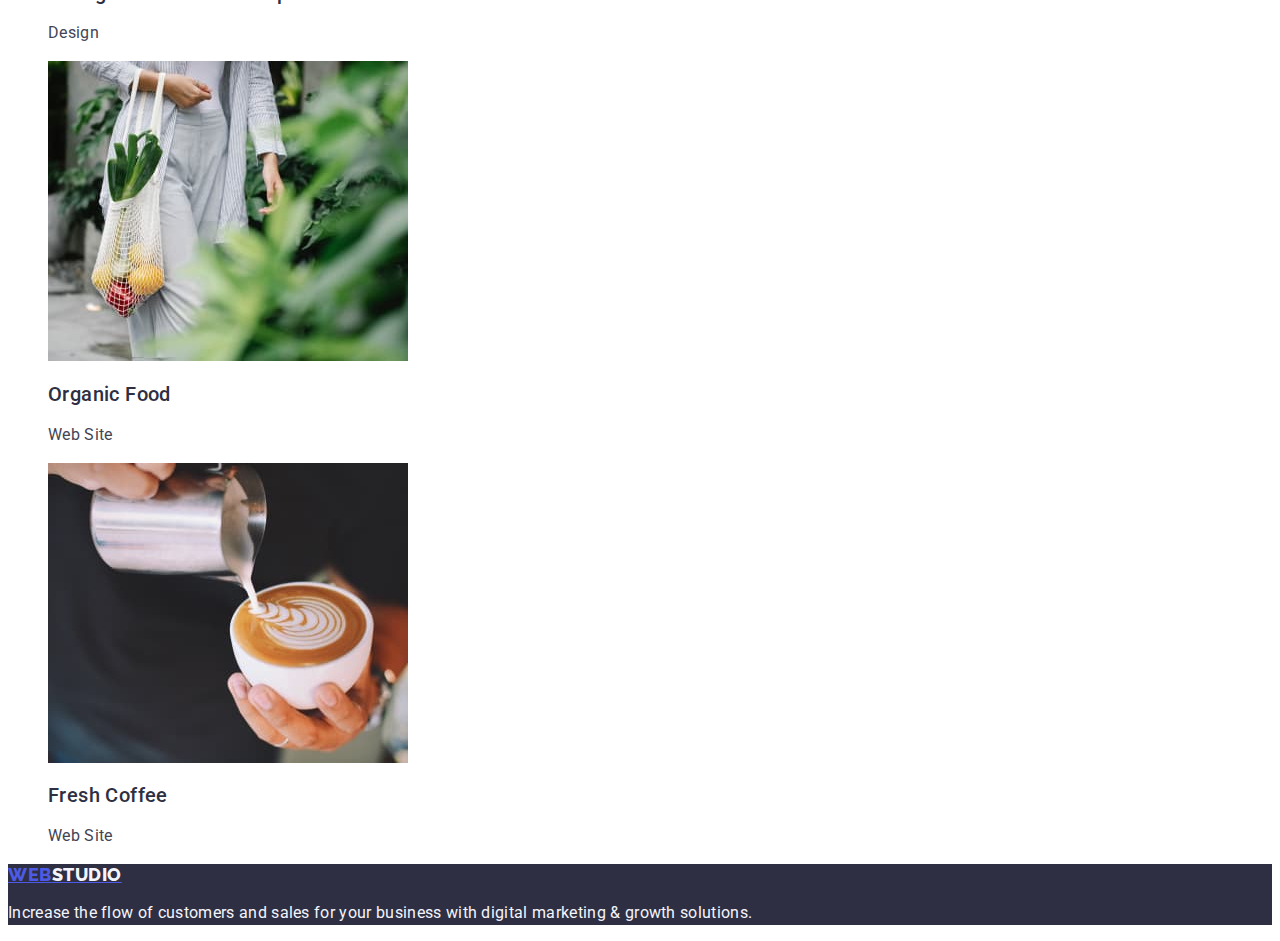
==== commit 5e2a9fc1: "bug fixed css" ====
--- a/portfolio.html
+++ b/portfolio.html
@@ -7,7 +7,7 @@
     <link rel="preconnect" href="https://fonts.googleapis.com" />
     <link rel="preconnect" href="https://fonts.gstatic.com" crossorigin />
     <link
-      href="https://fonts.googleapis.com/css2?family=Raleway:wght@400;500;700;800;900&display=swap"
+      href="https://fonts.googleapis.com/css2?family=Raleway:wght@400;500;700;800;900&family=Roboto:wght@700&display=swap"
       rel="stylesheet"
     />
     <link rel="stylesheet" href="./css/styles.css" />
@@ -16,198 +16,201 @@
   <body>
     <header>
       <nav>
-        <a class="link-head" href="./index.html"
-          ><span class="logo">Web</span>Studio</a
+        <a class="link-head link-decor" href="./index.html"
+          >Web<span class="logo">Studio</span></a
         >
-        <ul class="navigation">
-          <li>
-            <a class="link" href="./index.html">Studio</a>
-          </li>
-          <li>
-            <a class="link" href="./portfolio.html">Portfolio</a>
-          </li>
-          <li>
-            <a class="link" href="">Contacts</a>
+        <ul class="list">
+          <li>
+            <a class="link link-decor" href="./index.html">Studio</a>
+          </li>
+          <li>
+            <a class="link link-decor" href="./portfolio.html">Portfolio</a>
+          </li>
+          <li>
+            <a class="link link-decor" href="">Contacts</a>
           </li>
         </ul>
       </nav>
-      <address>
-        <ul>
-          <li>
-            <a class="link" href="mailto:info@devstudio.com"
+      <address class="contact">
+        <ul class="list">
+          <li>
+            <a class="link-contact link-decor" href="mailto:info@devstudio.com"
               >info@devstudio.com</a
             >
           </li>
           <li>
-            <a class="link" href="tel:+110001111111">+11 (000) 111-11-11</a>
+            <a class="link-contact link-decor" href="tel:+110001111111"
+              >+11 (000) 111-11-11</a
+            >
           </li>
         </ul>
       </address>
     </header>
     <main>
       <section>
-        <ul>
-          <li>
-            <button
-              class="button"
-              type="button"
-              style="width: 21px; height: 24px"
+        <h1 hidden>/</h1>
+        <ul class="list">
+          <li>
+            <button
+              class="button-portfolio"
+              type="button"
+              style="width: 69px; height: 48px"
             >
               All
             </button>
           </li>
           <li>
             <button
-              class="button"
-              type="button"
-              style="width: 21px; height: 24px"
+              class="button-portfolio"
+              type="button"
+              style="width: 116px; height: 48px"
             >
               Web Site
             </button>
           </li>
           <li>
             <button
-              class="button"
-              type="button"
-              style="width: 21px; height: 24px"
+              class="button-portfolio"
+              type="button"
+              style="width: 78px; height: 48px"
             >
               App
             </button>
           </li>
           <li>
             <button
-              class="button"
-              type="button"
-              style="width: 21px; height: 24px"
+              class="button-portfolio"
+              type="button"
+              style="width: 101px; height: 48px"
             >
               Design
             </button>
           </li>
           <li>
             <button
-              class="button"
-              type="button"
-              style="width: 21px; height: 24px"
+              class="button-portfolio"
+              type="button"
+              style="width: 126px; height: 48px"
             >
               Marketing
             </button>
           </li>
         </ul>
-        <ul>
-          <li>
-            <a href="">
+        <ul class="list">
+          <li>
+            <a class="link-decor" href="">
               <img
                 src="./images/portfolio/pbanking1.jpg"
                 width="360"
                 height="300"
                 alt="Banking App Interface Concept"
               />
-              <h2 class="h3">Banking App Interface Concept</h2>
-              <p>App</p>
-            </a>
-          </li>
-          <li>
-            <a href="">
+              <h2 class="head3">Banking App Interface Concept</h2>
+              <p class="text">App</p>
+            </a>
+          </li>
+          <li>
+            <a class="link-decor" href="">
               <img
                 src="./images/portfolio/ppayment2.jpg"
                 width="360"
                 height="300"
                 alt="Cashless Payment"
               />
-              <h2 class="h3">Cashless Payment</h2>
-              <p>Marketing</p>
-            </a>
-          </li>
-          <li>
-            <a href="">
+              <h2 class="head3">Cashless Payment</h2>
+              <p class="text">Marketing</p>
+            </a>
+          </li>
+          <li>
+            <a class="link-decor" href="">
               <img
                 src="./images/portfolio/pmeditation3.jpg"
                 width="360"
                 height="300"
                 alt="Meditation App"
               />
-              <h2 class="h3">Meditation App</h2>
-              <p>App</p>
-            </a>
-          </li>
-          <li>
-            <a href="">
+              <h2 class="head3">Meditation App</h2>
+              <p class="text">App</p>
+            </a>
+          </li>
+          <li>
+            <a class="link-decor" href="">
               <img
                 src="./images/portfolio/ptaxi4.jpg"
                 width="360"
                 height="300"
                 alt="Taxi Service"
               />
-              <h2 class="h3">Taxi Service</h2>
-              <p>Marketing</p>
-            </a>
-          </li>
-          <li>
-            <a href="">
+              <h2 class="head3">Taxi Service</h2>
+              <p class="text">Marketing</p>
+            </a>
+          </li>
+          <li>
+            <a class="link-decor" href="">
               <img
                 src="./images/portfolio/pscreen5.jpg"
                 width="360"
                 height="300"
                 alt="Screen Illustrations"
               />
-              <h2 class="h3">Screen Illustrations</h2>
-              <p>Design</p>
-            </a>
-          </li>
-          <li>
-            <a href="">
+              <h2 class="head3">Screen Illustrations</h2>
+              <p class="text">Design</p>
+            </a>
+          </li>
+          <li>
+            <a class="link-decor" href="">
               <img
                 src="./images/portfolio/pcourses6.jpg"
                 width="360"
                 height="300"
                 alt="Online Courses"
               />
-              <h2 class="h3">Online Courses</h2>
-              <p>Marketing</p>
-            </a>
-          </li>
-          <li>
-            <a href="">
+              <h2 class="head3">Online Courses</h2>
+              <p class="text">Marketing</p>
+            </a>
+          </li>
+          <li>
+            <a class="link-decor" href="">
               <img
                 src="./images/portfolio/pstories7.jpg"
                 width="360"
                 height="300"
                 alt="Instagram Stories Concept"
               />
-              <h2 class="h3">Instagram Stories Concept</h2>
-              <p>Design</p>
-            </a>
-          </li>
-          <li>
-            <a href="">
+              <h2 class="head3">Instagram Stories Concept</h2>
+              <p class="text">Design</p>
+            </a>
+          </li>
+          <li>
+            <a class="link-decor" href="">
               <img
                 src="./images/portfolio/porganic8.jpg"
                 width="360"
                 height="300"
                 alt="Organic Food"
               />
-              <h2 class="h3">Organic Food</h2>
-              <p>Web Site</p>
-            </a>
-          </li>
-          <li>
-            <a href="">
+              <h2 class="head3">Organic Food</h2>
+              <p class="text">Web Site</p>
+            </a>
+          </li>
+          <li>
+            <a class="link-decor" href="">
               <img
                 src="./images/portfolio/pcoffee9.jpg"
                 width="360"
                 height="300"
                 alt="Fresh Coffee"
               />
-              <h2 class="h3">Fresh Coffee</h2>
-              <p>Web Site</p>
+              <h2 class="head3">Fresh Coffee</h2>
+              <p class="text">Web Site</p>
             </a>
           </li>
         </ul>
       </section>
     </main>
     <footer class="footer">
-      <a class="link-logo" href="./index.html"
-        ><span class="logo">Web</span>Studio</a
+      <a class="link-footer" href="./index.html"
+        >Web<span class="logo-footer">Studio</span></a
       >
       <p class="text-p">
         Increase the flow of customers and sales for your business with digital
--- a/css/styles.css
+++ b/css/styles.css
@@ -1,14 +1,38 @@
-.button {
+:root .button {
   cursor: pointer;
+  font-family: "Roboto", sans-serif;
   background-color: #4d5ae5;
+  font-weight: 500;
+  font-size: 16px;
+  line-height: 1.5;
+  letter-spacing: 0.04em;
+  color: #ffffff;
 }
 .button:hover {
   background-color: #404bbf;
 }
+.button-portfolio {
+  cursor: pointer;
+  font-family: "Roboto", sans-serif;
+  font-weight: 500;
+  font-size: 16px;
+  line-height: 1.5;
+  letter-spacing: 0.04em;
+  color: #4d5ae5;
+  background-color: #f4f4fd;
+}
+.button-portfolio:hover {
+  color: #ffffff;
+  background-color: #404bbf;
+}
+.button-portfolio:focus {
+  color: #ffffff;
+  background-color: #404bbf;
+}
 .logo {
-  color: #4d5ae5;
+  color: #2e2f42;
 }
-.link:active {
+.link:focus {
   color: #404bbf;
 }
 .link:hover {
@@ -18,27 +42,73 @@
   font-weight: 800;
   color: #f4f4fd;
 }
+.link {
+  font-weight: 500;
+  font-size: 16px;
+  line-height: 1.5;
+  letter-spacing: 0.02em;
+  color: #2e2f42;
+}
 .link-head {
+  font-family: "Raleway", sans-serif;
   font-weight: 800;
-  color: #2e2f42;
+  color: #4d5ae5;
+  font-size: 18px;
+  line-height: 1.17;
+  letter-spacing: 0.03em;
+  text-transform: uppercase;
+}
+.link-decor {
+  text-decoration: none;
+}
+.link-contact {
+  font-size: 16px;
+  line-height: 1.5;
+  letter-spacing: 0.02em;
+  color: #434455;
+}
+.link-contact:hover {
+  color: #404bbf;
+}
+.link-contact:focus {
+  color: #404bbf;
 }
 body {
   font-family: "Roboto", sans-serif;
   color: #434455;
+  background-color: #ffffff;
 }
-.h1 {
+.head1 {
   font-weight: 700;
   font-size: 56px;
+  line-height: 1.07;
+  text-align: center;
+  letter-spacing: 0.02em;
+  color: #ffffff;
 }
 .text {
   font-size: 16px;
   line-height: 1.5;
+  letter-spacing: 0.02em;
+  color: #434455;
 }
-.navigation {
+.list {
+  list-style: none;
+}
+.head3 {
   font-weight: 500;
+  font-size: 20px;
+  line-height: 1.2;
+  letter-spacing: 0.02em;
+  color: #2e2f42;
 }
-.h3 {
-  font-weight: 500;
+.head2 {
+  font-size: 36px;
+  line-height: 1.11;
+  text-align: center;
+  letter-spacing: 0.02em;
+  text-transform: capitalize;
+  color: #2e2f42;
 }
 .footer {
   background-color: #2e2f42;
@@ -47,7 +117,29 @@
   color: #f4f4fd;
   font-size: 16px;
   line-height: 1.5;
+  letter-spacing: 0.02em;
 }
 .section1 {
   background-color: #2e2f42;
 }
+.contact {
+  font-style: normal;
+}
+.team {
+  background-color: #f4f4fd;
+}
+.team-list {
+  background-color: #ffffff;
+}
+.link-footer {
+  font-family: "Raleway", sans-serif;
+  font-size: 18px;
+  font-weight: 800;
+  line-height: 1.17;
+  letter-spacing: 0.03em;
+  text-transform: uppercase;
+  color: #4d5ae5;
+}
+.logo-footer {
+  color: #f4f4fd;
+}
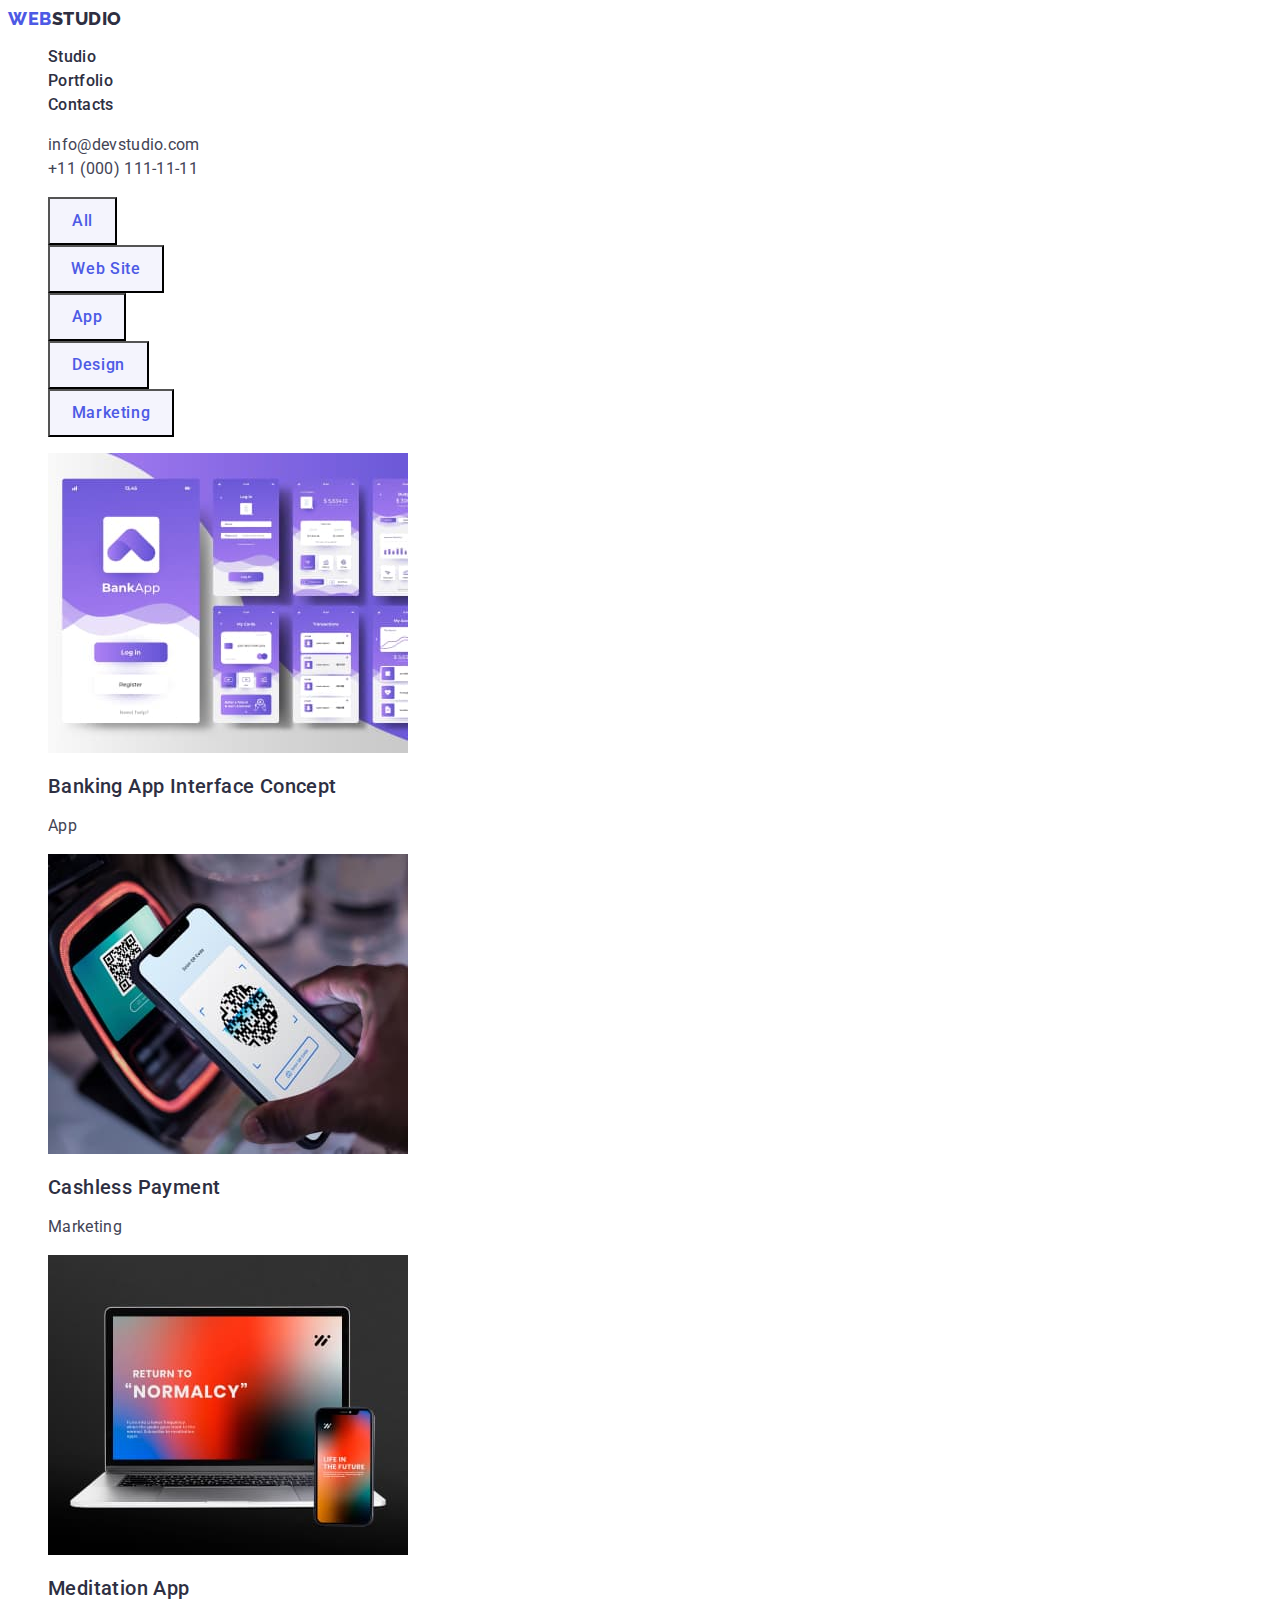
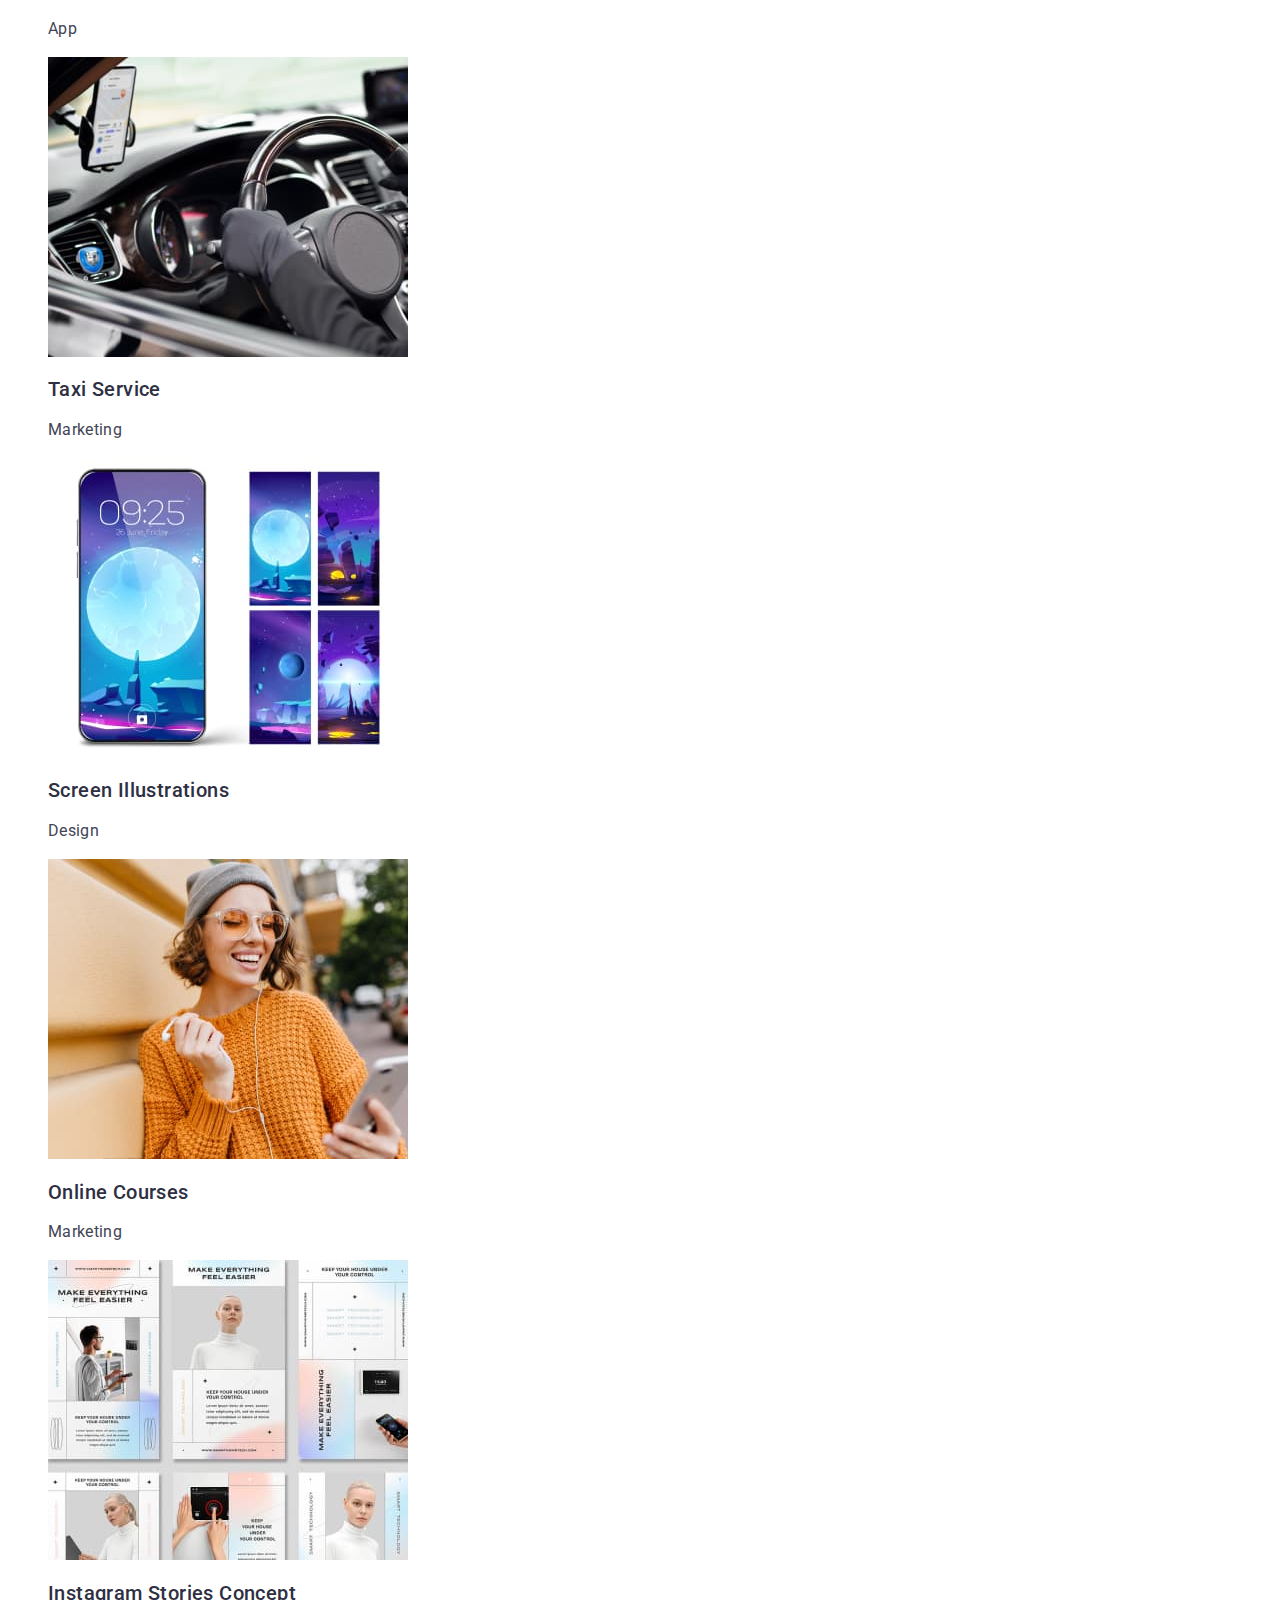
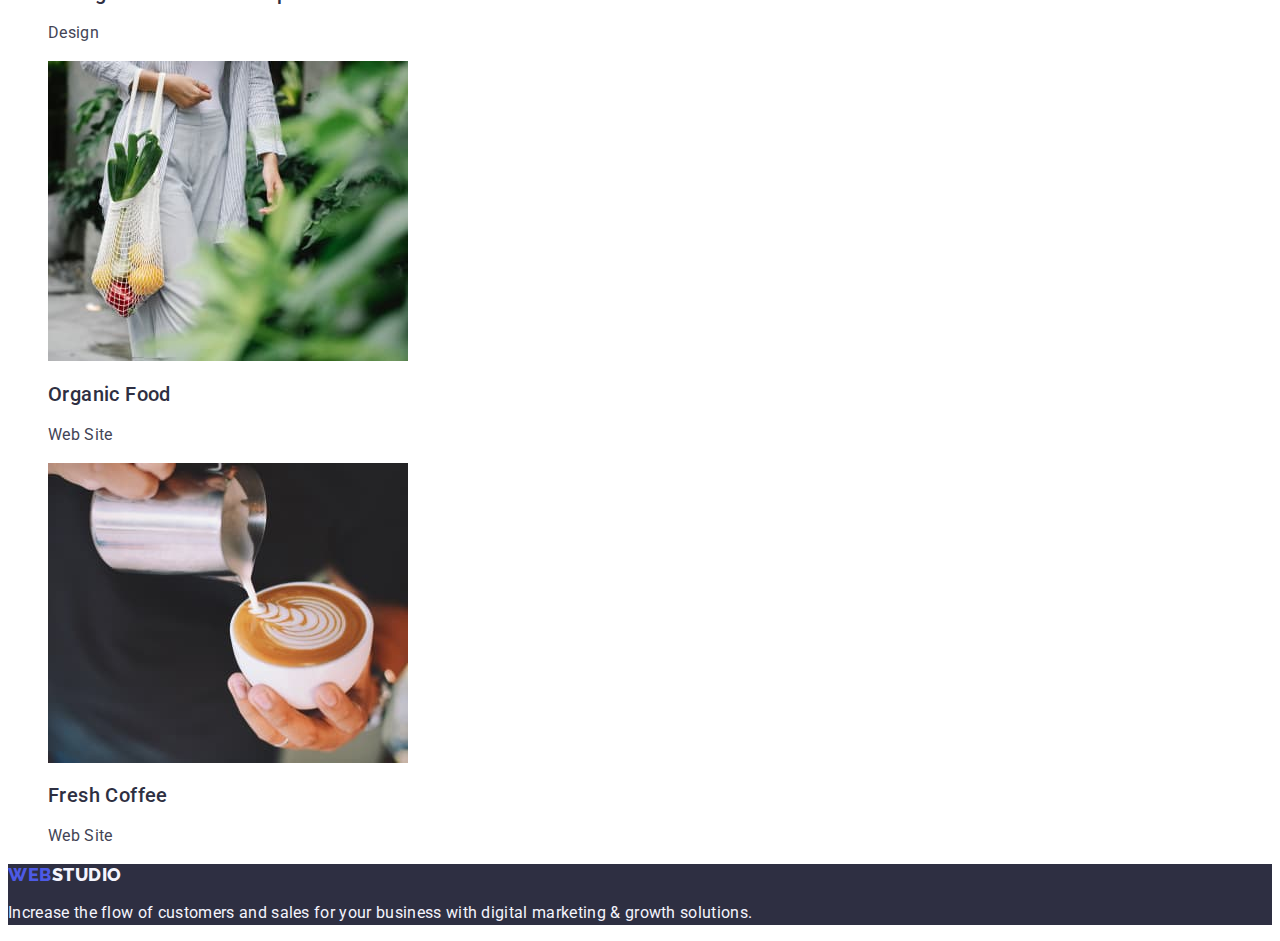
==== commit 800fed08: "change title" ====
--- a/portfolio.html
+++ b/portfolio.html
@@ -16,30 +16,30 @@
   <body>
     <header>
       <nav>
-        <a class="link-head link-decor" href="./index.html"
+        <a class="link-head link" href="./index.html"
           >Web<span class="logo">Studio</span></a
         >
         <ul class="list">
           <li>
-            <a class="link link-decor" href="./index.html">Studio</a>
-          </li>
-          <li>
-            <a class="link link-decor" href="./portfolio.html">Portfolio</a>
-          </li>
-          <li>
-            <a class="link link-decor" href="">Contacts</a>
+            <a class="link-nav link" href="./index.html">Studio</a>
+          </li>
+          <li>
+            <a class="link-nav link" href="./portfolio.html">Portfolio</a>
+          </li>
+          <li>
+            <a class="link-nav link" href="">Contacts</a>
           </li>
         </ul>
       </nav>
       <address class="contact">
         <ul class="list">
           <li>
-            <a class="link-contact link-decor" href="mailto:info@devstudio.com"
+            <a class="link-contact link" href="mailto:info@devstudio.com"
               >info@devstudio.com</a
             >
           </li>
           <li>
-            <a class="link-contact link-decor" href="tel:+110001111111"
+            <a class="link-contact link" href="tel:+110001111111"
               >+11 (000) 111-11-11</a
             >
           </li>
@@ -98,110 +98,110 @@
         </ul>
         <ul class="list">
           <li>
-            <a class="link-decor" href="">
+            <a class="link" href="">
               <img
                 src="./images/portfolio/pbanking1.jpg"
                 width="360"
                 height="300"
                 alt="Banking App Interface Concept"
               />
-              <h2 class="head3">Banking App Interface Concept</h2>
+              <h2 class="title-three">Banking App Interface Concept</h2>
               <p class="text">App</p>
             </a>
           </li>
           <li>
-            <a class="link-decor" href="">
+            <a class="link" href="">
               <img
                 src="./images/portfolio/ppayment2.jpg"
                 width="360"
                 height="300"
                 alt="Cashless Payment"
               />
-              <h2 class="head3">Cashless Payment</h2>
+              <h2 class="title-three">Cashless Payment</h2>
               <p class="text">Marketing</p>
             </a>
           </li>
           <li>
-            <a class="link-decor" href="">
+            <a class="link" href="">
               <img
                 src="./images/portfolio/pmeditation3.jpg"
                 width="360"
                 height="300"
                 alt="Meditation App"
               />
-              <h2 class="head3">Meditation App</h2>
+              <h2 class="title-three">Meditation App</h2>
               <p class="text">App</p>
             </a>
           </li>
           <li>
-            <a class="link-decor" href="">
+            <a class="link" href="">
               <img
                 src="./images/portfolio/ptaxi4.jpg"
                 width="360"
                 height="300"
                 alt="Taxi Service"
               />
-              <h2 class="head3">Taxi Service</h2>
+              <h2 class="title-three">Taxi Service</h2>
               <p class="text">Marketing</p>
             </a>
           </li>
           <li>
-            <a class="link-decor" href="">
+            <a class="link" href="">
               <img
                 src="./images/portfolio/pscreen5.jpg"
                 width="360"
                 height="300"
                 alt="Screen Illustrations"
               />
-              <h2 class="head3">Screen Illustrations</h2>
+              <h2 class="title-three">Screen Illustrations</h2>
               <p class="text">Design</p>
             </a>
           </li>
           <li>
-            <a class="link-decor" href="">
+            <a class="link" href="">
               <img
                 src="./images/portfolio/pcourses6.jpg"
                 width="360"
                 height="300"
                 alt="Online Courses"
               />
-              <h2 class="head3">Online Courses</h2>
+              <h2 class="title-three">Online Courses</h2>
               <p class="text">Marketing</p>
             </a>
           </li>
           <li>
-            <a class="link-decor" href="">
+            <a class="link" href="">
               <img
                 src="./images/portfolio/pstories7.jpg"
                 width="360"
                 height="300"
                 alt="Instagram Stories Concept"
               />
-              <h2 class="head3">Instagram Stories Concept</h2>
+              <h2 class="title-three">Instagram Stories Concept</h2>
               <p class="text">Design</p>
             </a>
           </li>
           <li>
-            <a class="link-decor" href="">
+            <a class="link" href="">
               <img
                 src="./images/portfolio/porganic8.jpg"
                 width="360"
                 height="300"
                 alt="Organic Food"
               />
-              <h2 class="head3">Organic Food</h2>
+              <h2 class="title-three">Organic Food</h2>
               <p class="text">Web Site</p>
             </a>
           </li>
           <li>
-            <a class="link-decor" href="">
+            <a class="link" href="">
               <img
                 src="./images/portfolio/pcoffee9.jpg"
                 width="360"
                 height="300"
                 alt="Fresh Coffee"
               />
-              <h2 class="head3">Fresh Coffee</h2>
+              <h2 class="title-three">Fresh Coffee</h2>
               <p class="text">Web Site</p>
             </a>
           </li>
@@ -209,7 +209,7 @@
       </section>
     </main>
     <footer class="footer">
-      <a class="link-footer" href="./index.html"
+      <a class="link-footer link" href="./index.html"
         >Web<span class="logo-footer">Studio</span></a
       >
       <p class="text-p">
--- a/css/styles.css
+++ b/css/styles.css
@@ -9,6 +9,9 @@
   color: #ffffff;
 }
 .button:hover {
+  background-color: #404bbf;
+}
+.button:focus {
   background-color: #404bbf;
 }
 .button-portfolio {
@@ -32,17 +35,17 @@
 .logo {
   color: #2e2f42;
 }
-.link:focus {
+.link-nav:focus {
   color: #404bbf;
 }
-.link:hover {
+.link-nav:hover {
   color: #404bbf;
 }
 .link-logo {
   font-weight: 800;
   color: #f4f4fd;
 }
-.link {
+.link-nav {
   font-weight: 500;
   font-size: 16px;
   line-height: 1.5;
@@ -58,7 +61,7 @@
   letter-spacing: 0.03em;
   text-transform: uppercase;
 }
-.link-decor {
+.link {
   text-decoration: none;
 }
 .link-contact {
@@ -78,7 +81,7 @@
   color: #434455;
   background-color: #ffffff;
 }
-.head1 {
+.title-main {
   font-weight: 700;
   font-size: 56px;
   line-height: 1.07;
@@ -95,14 +98,14 @@
 .list {
   list-style: none;
 }
-.head3 {
+.title-three {
   font-weight: 500;
   font-size: 20px;
   line-height: 1.2;
   letter-spacing: 0.02em;
   color: #2e2f42;
 }
-.head2 {
+.title-two {
   font-size: 36px;
   line-height: 1.11;
   text-align: center;
@@ -119,7 +122,7 @@
   line-height: 1.5;
   letter-spacing: 0.02em;
 }
-.section1 {
+.section {
   background-color: #2e2f42;
 }
 .contact {
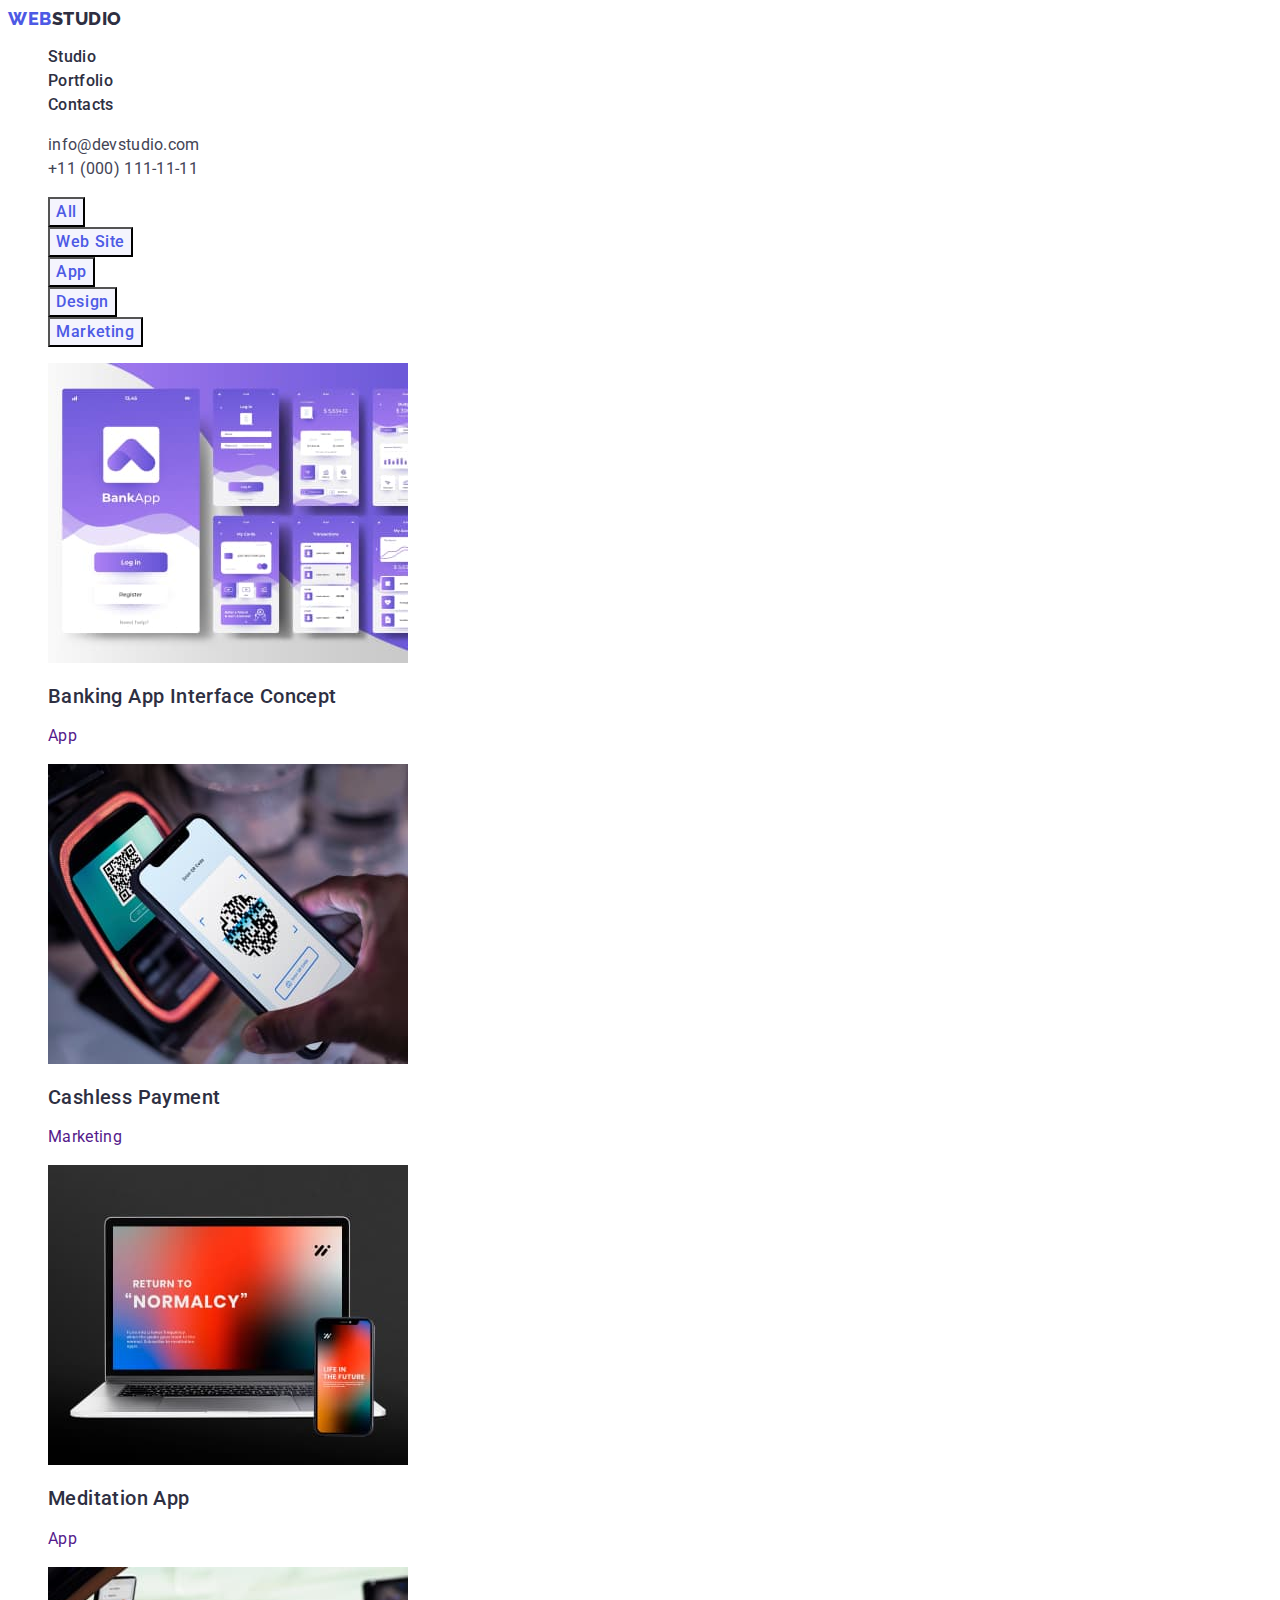
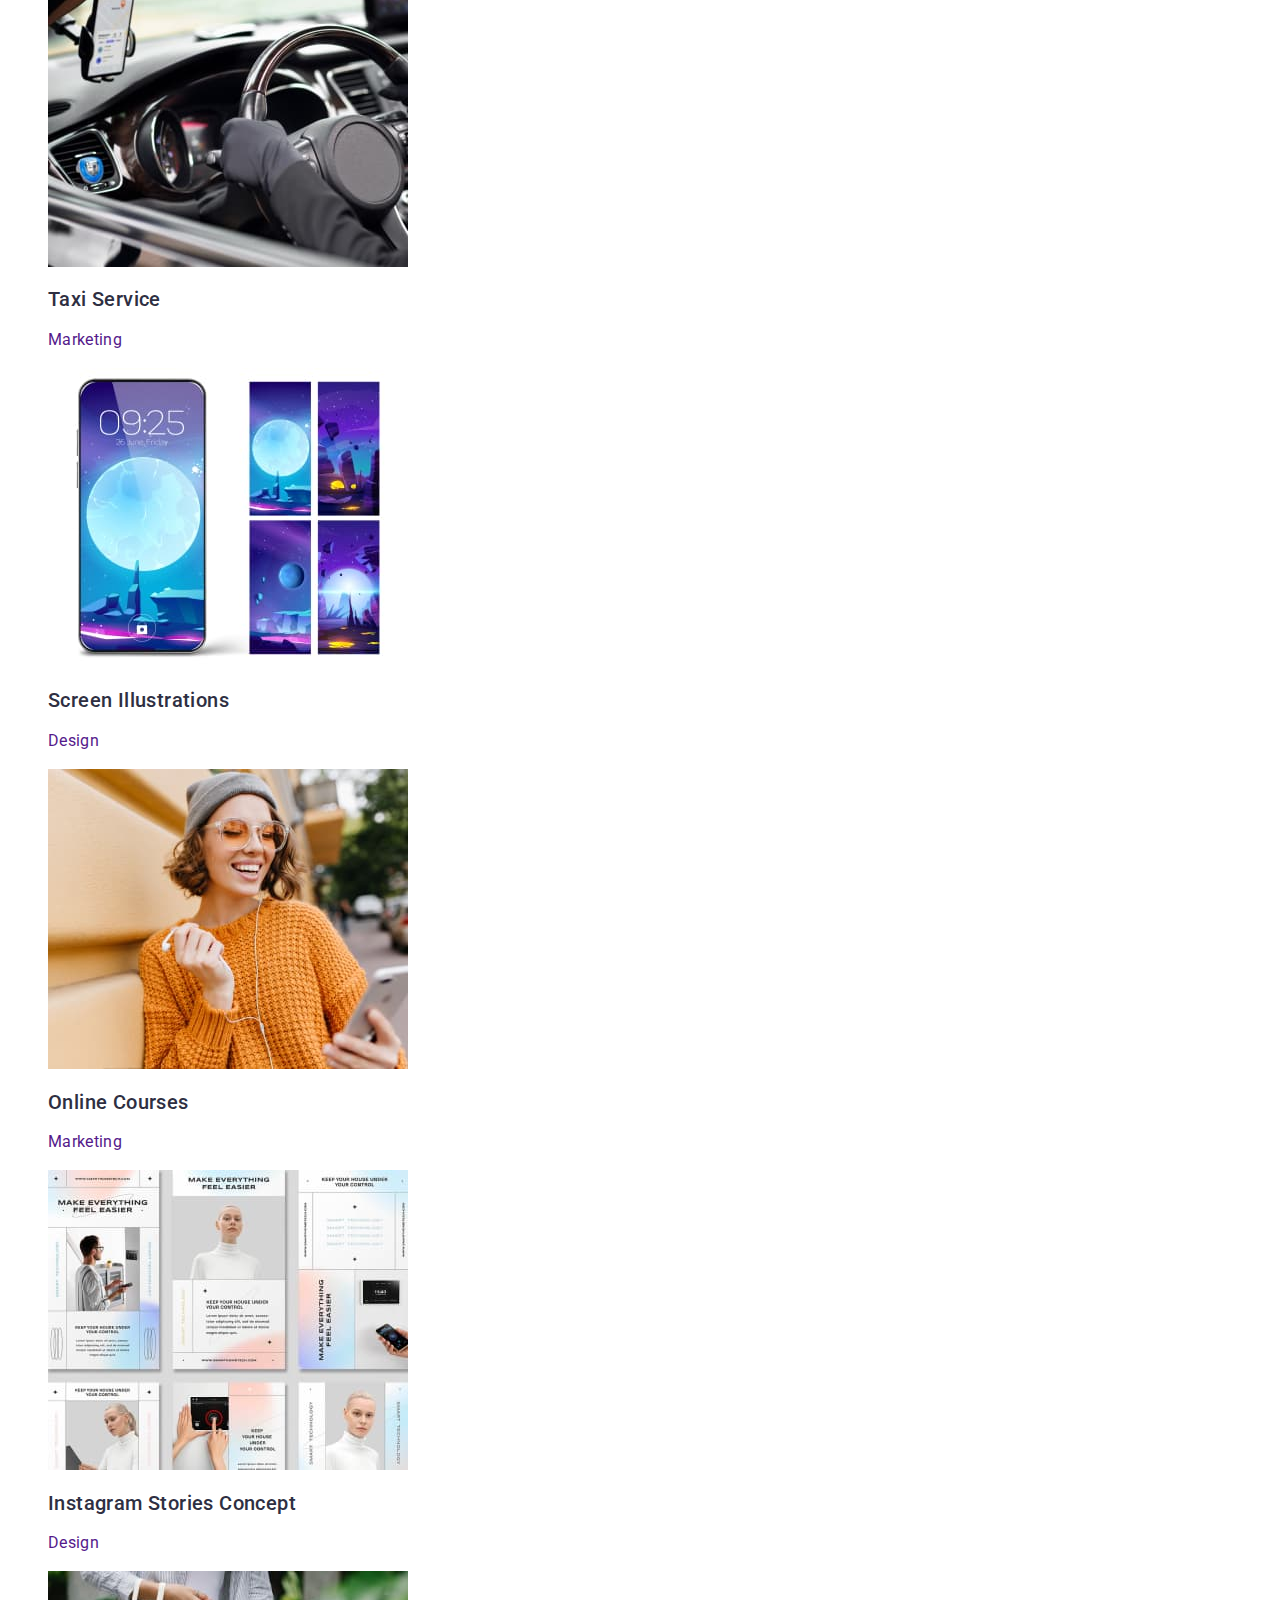
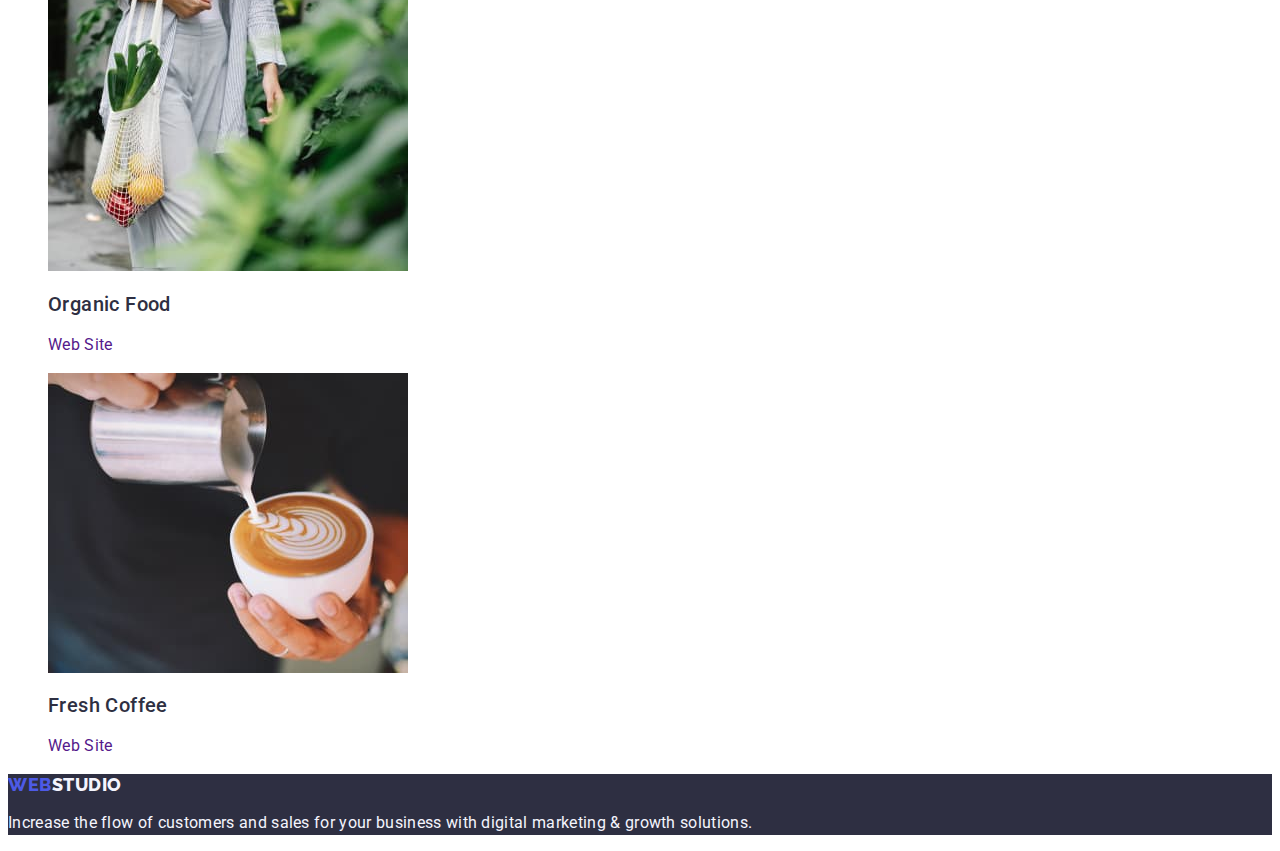
==== commit a0b883da: "add fonts, delete color css.text" ====
--- a/portfolio.html
+++ b/portfolio.html
@@ -6,8 +6,10 @@
     <meta name="viewport" content="width=device-width, initial-scale=1.0" />
     <link rel="preconnect" href="https://fonts.googleapis.com" />
     <link rel="preconnect" href="https://fonts.gstatic.com" crossorigin />
+    <link rel="preconnect" href="https://fonts.googleapis.com" />
+    <link rel="preconnect" href="https://fonts.gstatic.com" crossorigin />
     <link
-      href="https://fonts.googleapis.com/css2?family=Raleway:wght@400;500;700;800;900&family=Roboto:wght@700&display=swap"
+      href="https://fonts.googleapis.com/css2?family=Raleway:wght@800&family=Roboto:wght@400;500;700;900&display=swap"
       rel="stylesheet"
     />
     <link rel="stylesheet" href="./css/styles.css" />
@@ -51,49 +53,19 @@
         <h1 hidden>/</h1>
         <ul class="list">
           <li>
-            <button
-              class="button-portfolio"
-              type="button"
-              style="width: 69px; height: 48px"
-            >
-              All
-            </button>
+            <button class="button-portfolio" type="button">All</button>
           </li>
           <li>
-            <button
-              class="button-portfolio"
-              type="button"
-              style="width: 116px; height: 48px"
-            >
-              Web Site
-            </button>
+            <button class="button-portfolio" type="button">Web Site</button>
           </li>
           <li>
-            <button
-              class="button-portfolio"
-              type="button"
-              style="width: 78px; height: 48px"
-            >
-              App
-            </button>
+            <button class="button-portfolio" type="button">App</button>
           </li>
           <li>
-            <button
-              class="button-portfolio"
-              type="button"
-              style="width: 101px; height: 48px"
-            >
-              Design
-            </button>
+            <button class="button-portfolio" type="button">Design</button>
           </li>
           <li>
-            <button
-              class="button-portfolio"
-              type="button"
-              style="width: 126px; height: 48px"
-            >
-              Marketing
-            </button>
+            <button class="button-portfolio" type="button">Marketing</button>
           </li>
         </ul>
         <ul class="list">
--- a/css/styles.css
+++ b/css/styles.css
@@ -1,4 +1,8 @@
-:root .button {
+:root {
+  --logo_color: blue;
+}
+
+.button {
   cursor: pointer;
   font-family: "Roboto", sans-serif;
   background-color: #4d5ae5;
@@ -93,7 +97,6 @@
   font-size: 16px;
   line-height: 1.5;
   letter-spacing: 0.02em;
-  color: #434455;
 }
 .list {
   list-style: none;
